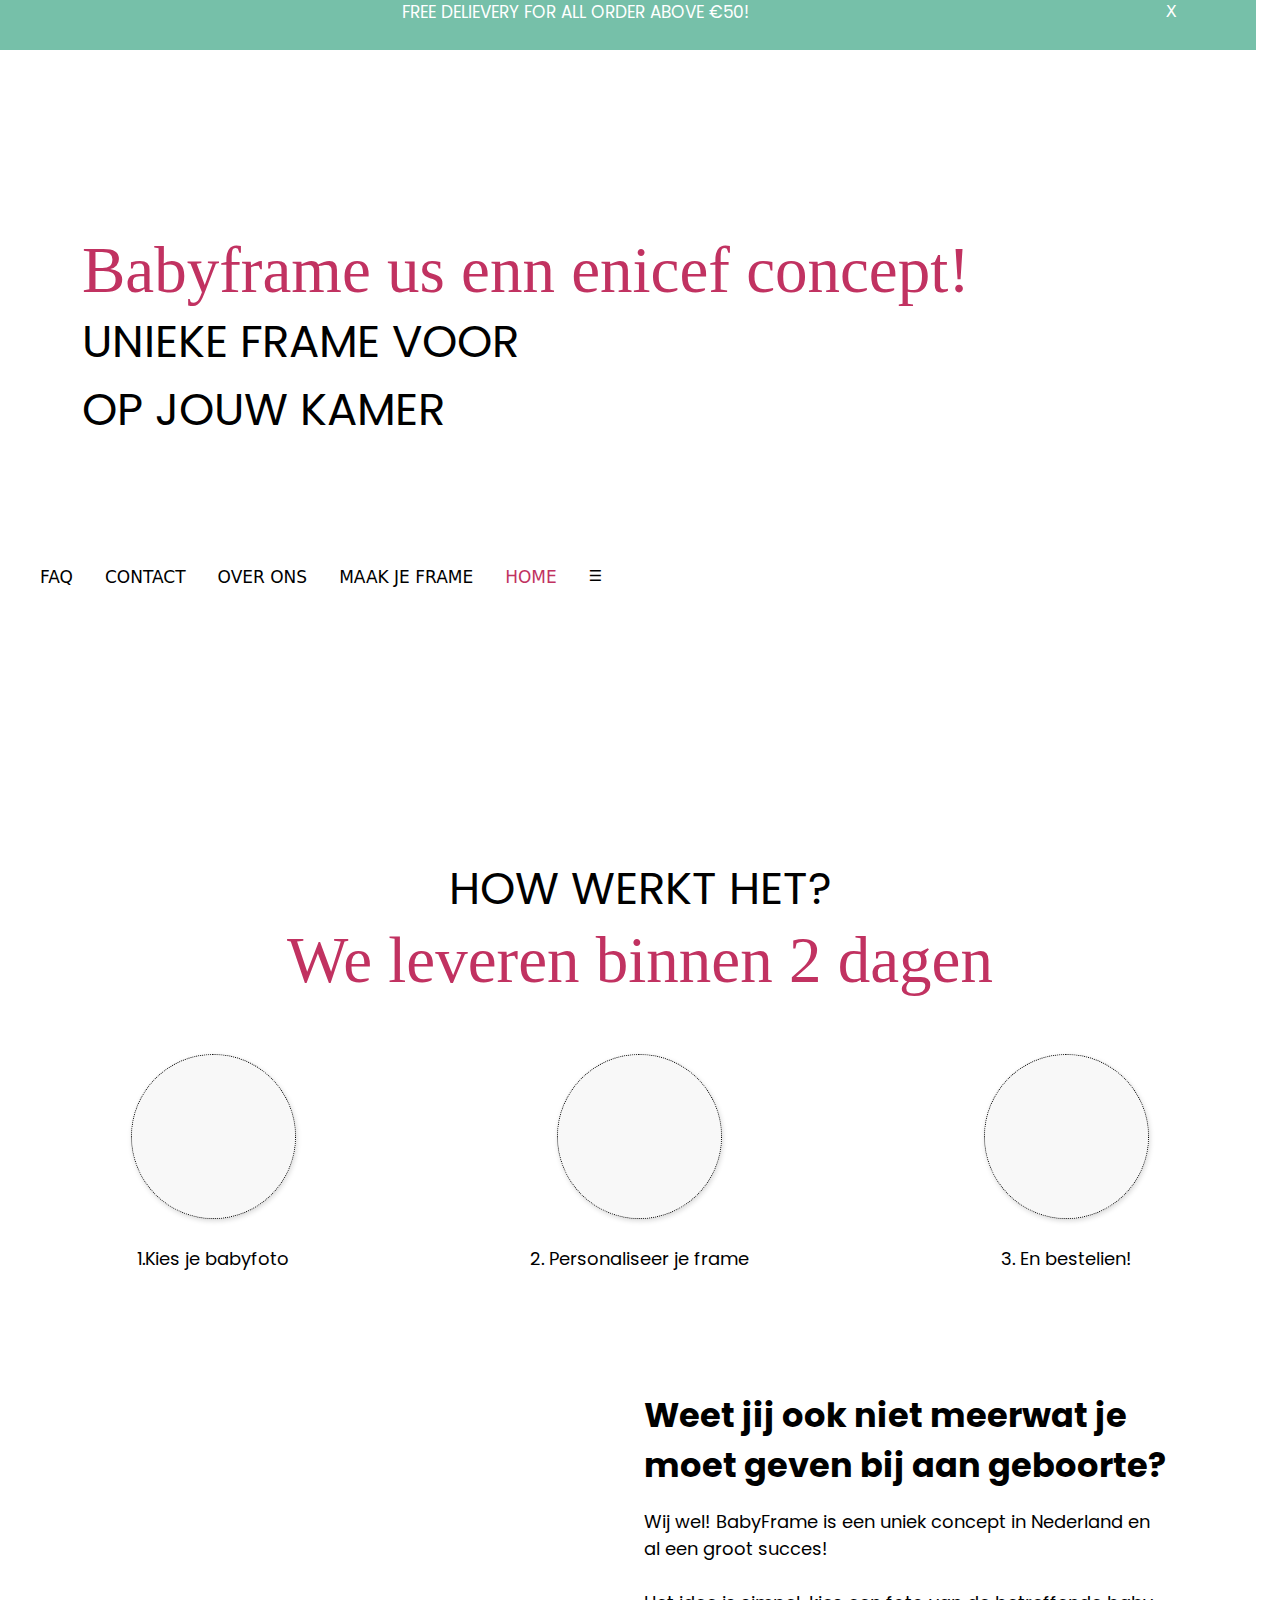
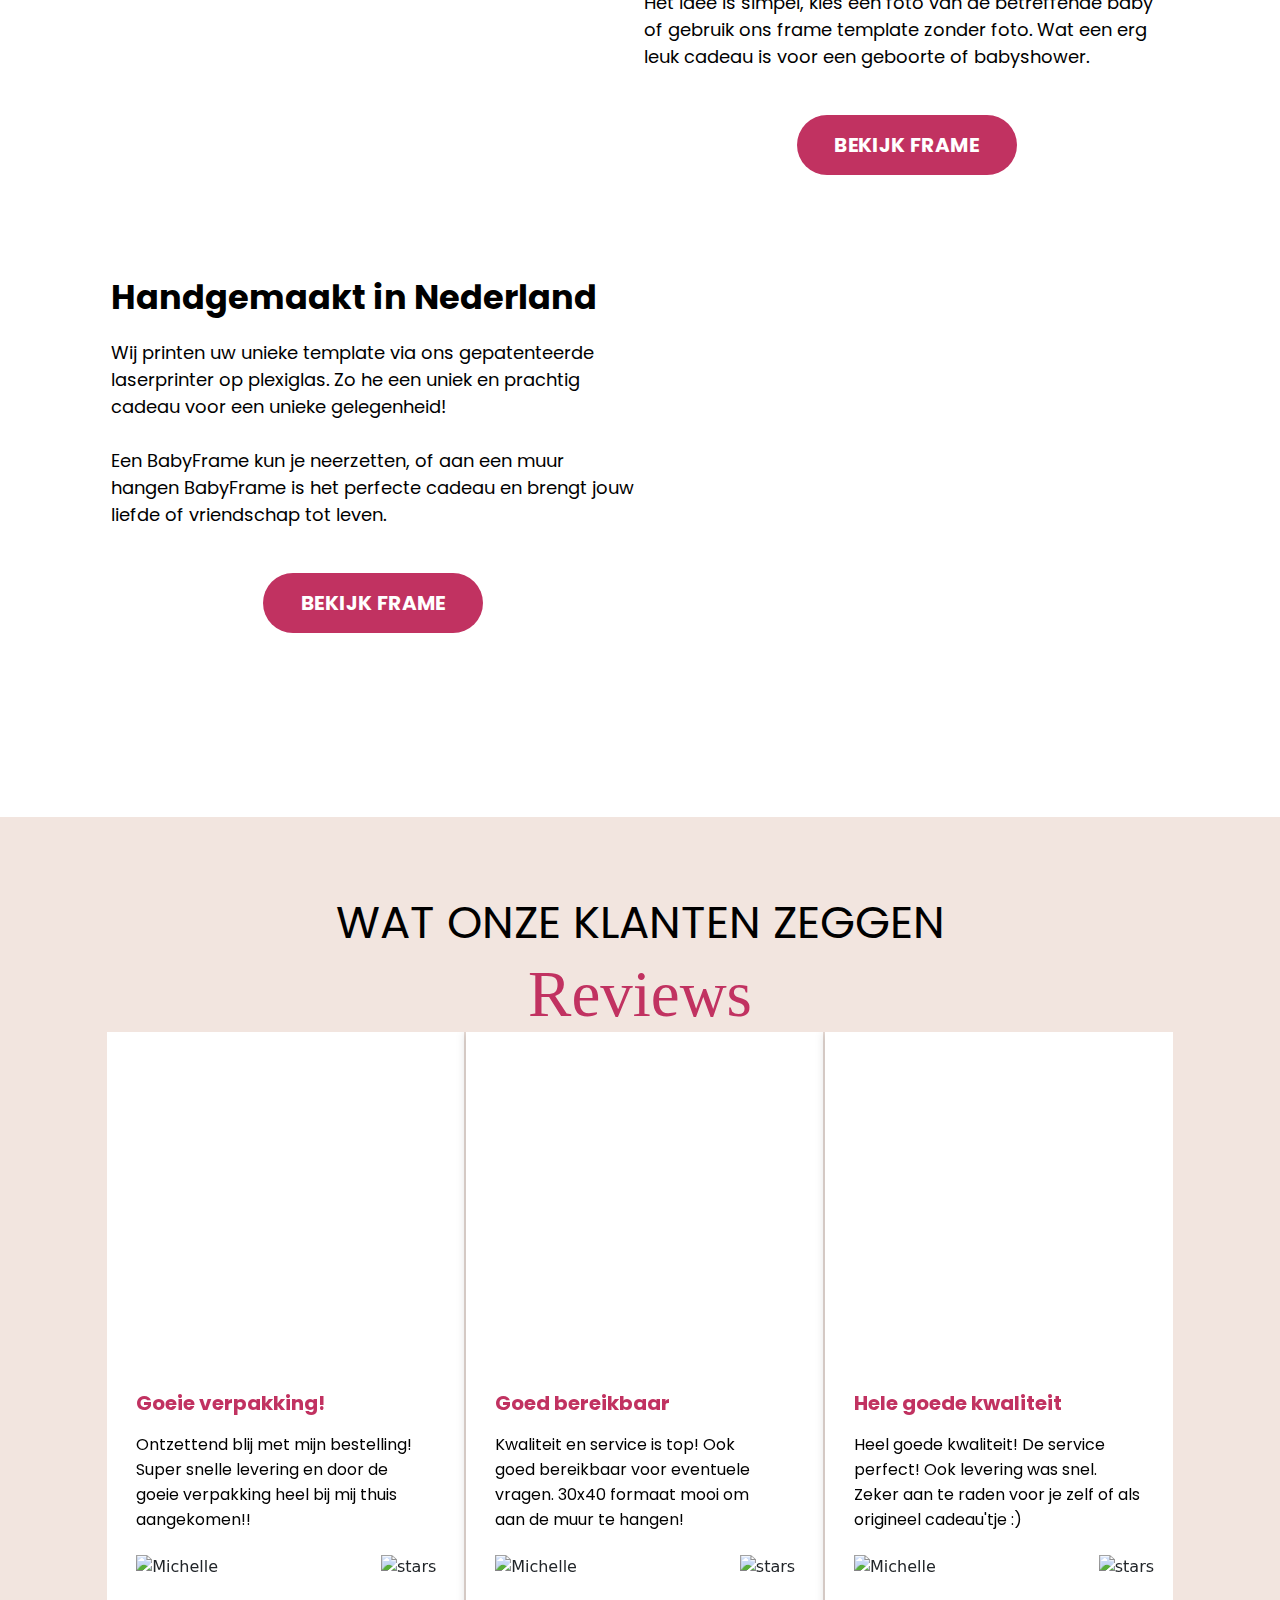
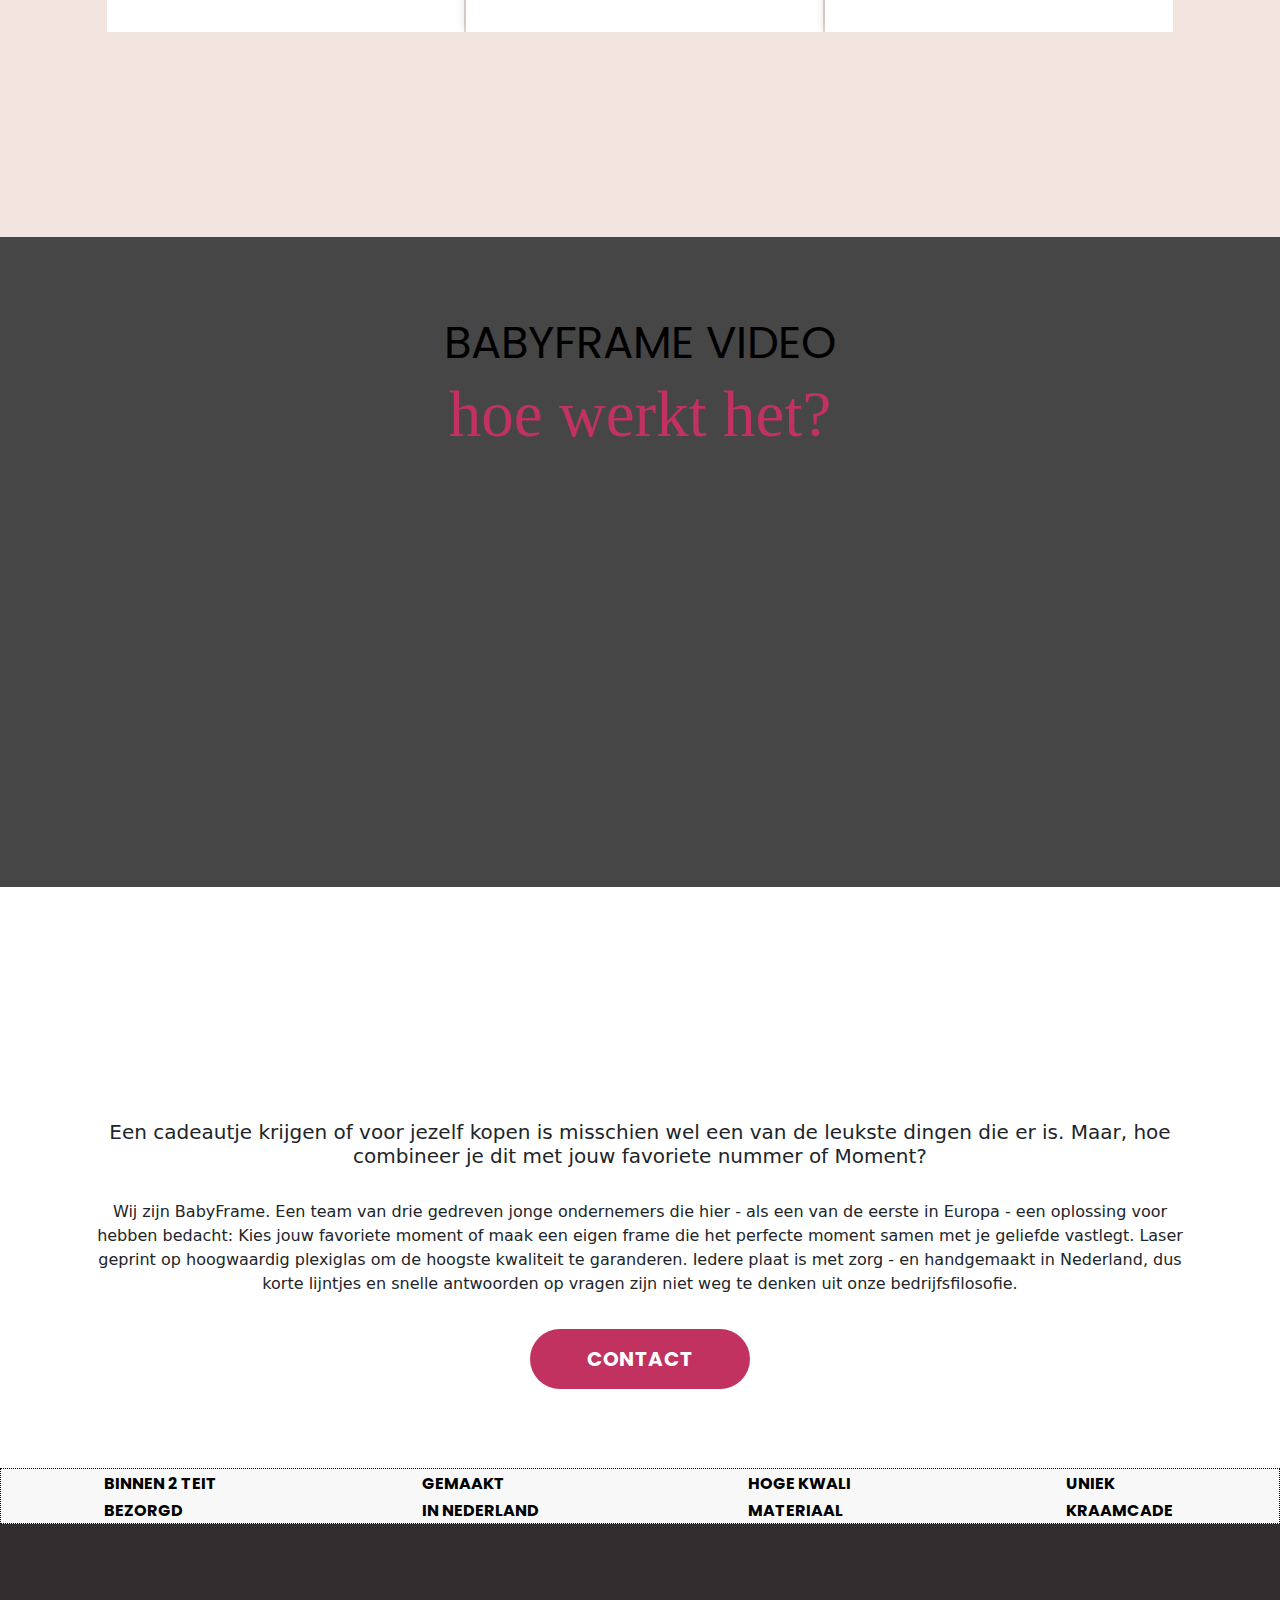
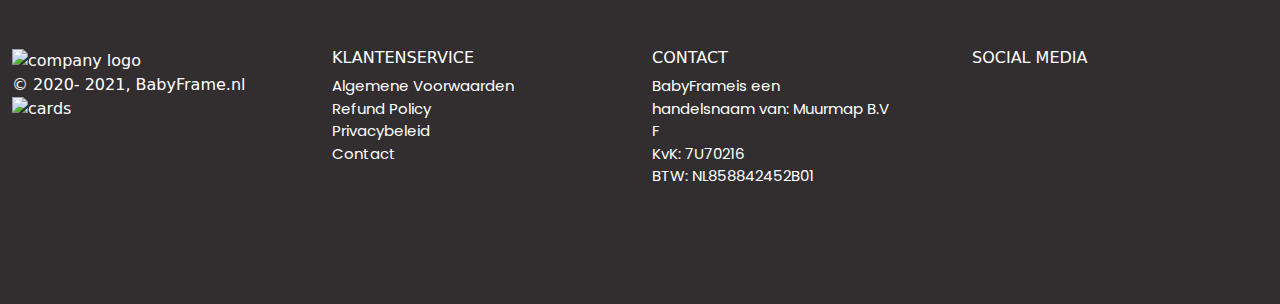
==== index.html @ b5a025ae "mobile Responsive done" ====
<!DOCTYPE html>
<html lang="en">

<head>
  <meta charset="UTF-8" />
  <meta http-equiv="X-UA-Compatible" content="IE=edge" />
  <meta name="viewport" content="width=device-width, initial-scale=1.0" />
  <link rel="stylesheet" href="styles.css" />
  <link href="https://cdn.jsdelivr.net/npm/bootstrap@5.0.1/dist/css/bootstrap.min.css" rel="stylesheet" />
  <link rel="preconnect" href="https://fonts.gstatic.com" />

  <script src="https://kit.fontawesome.com/db893102d7.js" crossorigin="anonymous"></script>
  <script src="https://ajax.googleapis.com/ajax/libs/jquery/3.5.1/jquery.min.js"></script>
  <script src="https://cdnjs.cloudflare.com/ajax/libs/OwlCarousel2/2.3.4/owl.carousel.min.js" crossorigin="anonymous"
    referrerpolicy="no-referrer"></script>
  <script src="https://cdnjs.cloudflare.com/ajax/libs/OwlCarousel2/2.3.4/owl.carousel.js"></script>
  <link rel="stylesheet" href="https://cdnjs.cloudflare.com/ajax/libs/OwlCarousel2/2.3.4/assets/owl.carousel.min.css" />
  <link rel="stylesheet"
    href="https://owlcarousel2.github.io/OwlCarousel2/assets/owlcarousel/assets/owl.theme.default.min.css" />
  <link rel="stylesheet"
    href="https://owlcarousel2.github.io/OwlCarousel2/assets/owlcarousel/assets/owl.carousel.min.css" />
  <title>Baby Frame</title>
</head>

<body>
  <div class="container-fluid">
    <div id="topmessagediv" class="
    row
    topmessagediv">
      <div class="col-11 topmessage">
        FREE DELIEVERY FOR ALL ORDER ABOVE €50!
      </div>
      <div class="col-1 headingbtndiv">
        <button class="headingbtn" style="cursor:pointer;" onclick="closeHeader()">X</button>
      </div>
    </div>
  </div>


  <div class="container-fluid pageone">
    <!-- mobile nav start -->
    <div class="row">
      <div class="col">
        <div id="mySidenav" class="sidenav">
          <a href="javascript:void(0)" class="closebtn" onclick="closeNav()">&times;</a>
          <a href="#Home">HOME</a>
          <a href="#MAAKJEFRAME">MAAK JE FRAME</a>
          <a href="#over">OVER ONS</a>
          <a href="#contact">CONTACT</a>
          <a href="#FAQ">FAQ</a>
        </div>
        <div class="mobilenavbtn d-flex justify-content-between align-items-center">
          <span id="mobilenavbtn" style="font-size:30px;cursor:pointer;" onclick="openNav()"><i
              class="fas fa-bars"></i></span>
          <span id="mobilenavbtn"><img class="centertopnav" src="images/babyframe.png" alt="logo"></span>
        </div>

        <div class="container pageoneheaddiv">
          <div class="mobilepage1heading">
            <div class="commonheadingitalic1 pagetwowraptext p-0">
              <span>Babyframe us enn enicef concept!</span>
            </div>
            <div class="commonheading1 p-0">
              <span class="page1heading">UNIEKE FRAME VOOR <br> OP JOUW KAMER</spam>
            </div>
          </div>
        </div>

        <!-- mobile nav end -->
      </div>
    </div>
    <div class="container-fluid">
      <!-- desktop nav start -->
      <div class="topnav">
        <a href="#FAQ">FAQ</a>
        <a href="#contact">CONTACT</a>
        <a href="#over">OVER ONS</a>
        <a href="#MAAKJEFRAME">MAAK JE FRAME</a>
        <a href="#Home" class="active">HOME</a>
        <a href="javascript:void(0);" style="font-size:0.9357rem;" class="icon" onclick="myFunction()">&#9776;</a>
      </div>
      <!-- desktop nav end -->

    </div>

  </div>


  <!-- 2nd page start -->
  <div class="container-fluid pagetwowrap">
    <div class="row headingpad">
      <div class="col-12 commonheading text-center p-0">
        <span>HOW WERKT HET?</span>
      </div>
      <div class="col-12 text-center commonheadingitalic pagetwowraptext p-0">
        <span> We leveren binnen 2 dagen</span>
      </div>
    </div>
    <div class="row pagetwoimg">
      <div class="col-12 col-sm-4 col-md-4 col-lg-4 col-xxl-4 p-0">
        <div class="d-flex flex-column justify-content-center align-items-center">
          <div class="page2pad">
            <button class="pagetwobtn">
              <img src="images/pagetwo-1.png" alt="" />
            </button>
          </div>
          <div class="pagetwo">1.Kies je babyfoto</div>
        </div>
      </div>
      <div class="col-12 col-sm-4 col-md-4 col-lg-4 col-xxl-4 p-0">
        <div class="d-flex flex-column justify-content-center align-items-center">
          <div class="page2pad">
            <button class="pagetwobtn">
              <img src="images/pagetwo-2.png" alt="" />
            </button>
          </div>
          <div class="pagetwo">2. Personaliseer je frame</div>
        </div>
      </div>
      <div class="col-12 col-sm-4 col-md-4 col-lg-4 col-xxl-4 p-0">
        <div class="d-flex flex-column justify-content-center align-items-center">
          <div class="page2pad">
            <button class="pagetwobtn">
              <img src="images/pagetwo-3.png" alt="" />
            </button>
          </div>
          <div class="pagetwo">3. En bestelien!</div>
        </div>
      </div>
    </div>
  </div>

  <!-- 2nd page end -->
  <!-- 3rd page start -->
  <div class="container-fluid">
    <div class="
          row
          d-flex
          justify-content-center
          align-items-center
         
          page3margin
        ">
      <div class="col-12 col-sm-12 col-md-5 col-lg-5 col-xxl-5 p-0">
        <div class="">
          <img class="img-fluid" src="img/page 3 1.png" alt="" />
        </div>

      </div>
      <div class="col-12 col-sm-12 col-md-5 col-lg-5 col-xxl-5 p-1 p-0">
        <div class="pagethree-title word-wrap">
          <span>Weet jij ook niet meerwat
            je moet geven bij aan
            geboorte?</span>
        </div>
        <div class="pagethree-info mt-3 word-wrap">
          <span>
            Wij wel! BabyFrame is een uniek concept in Nederland en al
            een groot succes!</span><br />
          <span><br>
            Het idee is simpel, kies een foto van de betreffende baby of
            gebruik ons frame template zonder foto. Wat een erg leuk
            cadeau is voor een geboorte of babyshower.
          </span>
        </div>
        <div class="text-center">
          <button class="commonbtn" style="margin-top: 2.8125rem">
            BEKIJK FRAME
          </button>
        </div>
      </div>
    </div>

    <div class="
          row
          d-flex
          justify-content-center
          align-items-center
          page3margin
        ">
      <div id="orderup" class="col-12 col-sm-12 col-md-5 col-lg-5 col-xxl-5 p-1 p-0">
        <div class="pagethree-title word-wrap">
          <span>Handgemaakt in
            Nederland</span>
        </div>
        <div class="pagethree-info mt-3 word-wrap">
          <span>
            Wij printen uw unieke template via ons gepatenteerde
            laserprinter op plexiglas. Zo he een uniek en prachtig
            cadeau voor een unieke gelegenheid!<br /></span><br />
          <span>
            Een BabyFrame kun je neerzetten, of aan een muur hangen
            BabyFrame is het perfecte cadeau en brengt jouw liefde of
            vriendschap tot leven.
          </span>
        </div>
        <div class="text-center">
          <button class="commonbtn" style="margin-top: 2.8125rem">
            BEKIJK FRAME
          </button>
        </div>
      </div>
      <div id="orderup" class="col-12 col-sm-12 col-md-5 col-lg-5 col-xxl-5 p-0">
        <div class="">
          <img class="img-fluid" src="img/page3 2.png" alt="" />
        </div>
      </div>
    </div>

    <div class="
    row
    d-flex
    justify-content-center
    align-items-center
    page3margin
  ">
      <div id="orderdown" class="col-12 col-sm-12 col-md-5 col-lg-5 col-xxl-5 p-0">
        <div class="">
          <img class="img-fluid" src="img/page3 2.png" alt="" />
        </div>
      </div>
      <div id="orderdown" class="col-12 col-sm-12 col-md-5 col-lg-5 col-xxl-5 p-1 p-0">
        <div class="pagethree-title word-wrap">
          <span>Handgemaakt in
            Nederland</span>
        </div>
        <div class="pagethree-info mt-3 word-wrap">
          <span>
            Wij printen uw unieke template via ons gepatenteerde
            laserprinter op plexiglas. Zo he een uniek en prachtig
            cadeau voor een unieke gelegenheid!<br /></span><br />
          <span>
            Een BabyFrame kun je neerzetten, of aan een muur hangen
            BabyFrame is het perfecte cadeau en brengt jouw liefde of
            vriendschap tot leven.
          </span>
        </div>
        <div class="text-center">
          <button class="commonbtn" style="margin-top: 2.8125rem">
            BEKIJK FRAME
          </button>
        </div>
      </div>

    </div>


  </div>
  <!-- 3rd page end -->
  <!-- slider page-4 start-->
  <div class="sliderdiv">
    <div class="">
      <div class="d-flex flex-column justify-content-center align-items-center">
        <div class=" headingpad text-center">
          <span class="commonheading">WAT ONZE KLANTEN ZEGGEN</span>
        </div>
        <div class=""><span class="commonheadingitalic">Reviews</span></div>

        <!-- slider -->
        <div class="col-10">
          <div class="owl-carousel owl-theme">
            <div class="item">
              <div class="cardthree-div">
                <div class="card3-img">
                  <img src="images/sliderchild-1.png" alt="" />
                </div>
                <div>
                  <div class="page3-title">
                    <span>Goeie verpakking!</span>
                  </div>
                  <div class="page3-info">
                    <span>Ontzettend blij met mijn bestelling! <br />
                      Super snelle levering en door de <br />
                      goeie verpakking heel bij mij thuis
                      <br />
                      aangekomen!!</span>
                  </div>
                  <div class="d-flex justify-content-between align-items-center">
                    <div>
                      <img src="images/Michelle_H.png" alt="Michelle" />
                    </div>
                    <div><img src="images/stars.png" alt="stars" /></div>
                  </div>
                </div>
              </div>
            </div>
            <div class="item">
              <div class="cardthree-div">
                <div class="card3-img">
                  <img src="images/sliderchild-2.png" alt="" />
                </div>
                <div>
                  <div class="page3-title"><span>Goed bereikbaar</span></div>
                  <div class="page3-info">
                    <span>Kwaliteit en service is top! Ook <br />
                      goed bereikbaar voor eventuele <br />
                      vragen. 30x40 formaat mooi om <br />
                      aan de muur te hangen!
                    </span>
                  </div>
                  <div class="d-flex justify-content-between align-items-center">
                    <div>
                      <img src="images/Wesley_B.png" alt="Michelle" />
                    </div>
                    <div><img src="images/stars.png" alt="stars" /></div>
                  </div>
                </div>
              </div>
            </div>
            <div class="item">
              <div class="cardthree-div">
                <div class="card3-img">
                  <img src="images/sliderchild-3.png" alt="" />
                </div>
                <div>
                  <div class="page3-title">
                    <span>Hele goede kwaliteit</span>
                  </div>
                  <div class="page3-info">
                    <span>Heel goede kwaliteit! De service <br />
                      perfect! Ook levering was snel.<br />
                      Zeker aan te raden voor je zelf of als <br />
                      origineel cadeau'tje :)</span>
                  </div>
                  <div class="d-flex justify-content-between align-items-center">
                    <div><img src="images/Jodie_S.png" alt="Michelle" /></div>
                    <div><img src="images/stars.png" alt="stars" /></div>
                  </div>
                </div>
              </div>
            </div>
            <div class="item">
              <div class="cardthree-div">
                <div class="card3-img">
                  <img src="images/sliderchild-1.png" alt="" />
                </div>
                <div>
                  <div class="page3-title">
                    <span>Goeie verpakking!</span>
                  </div>
                  <div class="page3-info">
                    <span>Ontzettend blij met mijn bestelling! <br />
                      Super snelle levering en door de <br />
                      goeie verpakking heel bij mij thuis
                      <br />
                      aangekomen!!</span>
                  </div>
                  <div class="d-flex justify-content-between align-items-center">
                    <div>
                      <img src="images/Michelle_H.png" alt="Michelle" />
                    </div>
                    <div><img src="images/stars.png" alt="stars" /></div>
                  </div>
                </div>
              </div>
            </div>
            <div class="item">
              <div class="cardthree-div">
                <div class="card3-img">
                  <img src="images/sliderchild-2.png" alt="" />
                </div>
                <div>
                  <div class="page3-title"><span>Goed bereikbaar</span></div>
                  <div class="page3-info">
                    <span>Kwaliteit en service is top! Ook <br />
                      goed bereikbaar voor eventuele <br />
                      vragen. 30x40 formaat mooi om <br />
                      aan de muur te hangen!
                    </span>
                  </div>
                  <div class="d-flex justify-content-between align-items-center">
                    <div>
                      <img src="images/Wesley_B.png" alt="Michelle" />
                    </div>
                    <div><img src="images/stars.png" alt="stars" /></div>
                  </div>
                </div>
              </div>
            </div>
            <div class="item">
              <div class="cardthree-div">
                <div class="card3-img">
                  <img src="images/sliderchild-3.png" alt="" />
                </div>
                <div>
                  <div class="page3-title">
                    <span>Hele goede kwaliteit</span>
                  </div>
                  <div class="page3-info">
                    <span>Heel goede kwaliteit! De service <br />
                      perfect! Ook levering was snel.<br />
                      Zeker aan te raden voor je zelf of als <br />
                      origineel cadeau'tje :)</span>
                  </div>
                  <div class="d-flex justify-content-between align-items-center">
                    <div><img src="images/Jodie_S.png" alt="Michelle" /></div>
                    <div><img src="images/stars.png" alt="stars" /></div>
                  </div>
                </div>
              </div>
            </div>
          </div>
        </div>
      </div>
    </div>
  </div>
  <!-- slider page-4end -->

  <!-- video frame start -->

  <div class="videoframediv container-fluid">
    <!-- <img class="img-fluid"src="images/videopage-bg.png" alt=""> -->
    <div class="row headingpad">
      <div class="col-12 commonheading text-center p-0">
        <span>BABYFRAME VIDEO</span>
      </div>
      <div class="col-12 text-center commonheadingitalic pagetwowraptext p-0">
        <span>hoe werkt het?</span>
      </div>
    </div>
    <div class="row d-flex justify-content-center align-items-center videopad">
      <div class="col-12 col-sm-12 col-md-9 col-lg-9 col-xl-9 p-0">
        <div class="video">
          <iframe class="responsive-iframe" src="https://www.youtube.com/embed/tgbNymZ7vqY"></iframe>
        </div>
      </div>
    </div>
  </div>

  <div class="container">
    <div class="row">
      <div class=" col-12 col-sm-12 col-md- col-lg- col-xxl-col-10">
        <h5 class="viedogap1 word-wrap text-center">
          Een cadeautje krijgen of voor jezelf kopen is misschien wel een van de leukste
          dingen die er is. Maar, hoe combineer je dit met jouw favoriete nummer of Moment?
        </h5> <br>
      </div>
      <div class="col text-center">
        <span class="viedogap2 word-wrap">Wij zijn BabyFrame. Een team van drie gedreven jonge ondernemers die hier -
          als
          een van de eerste in Europa -
          een oplossing
          voor hebben bedacht: Kies jouw favoriete moment of maak een eigen frame die het perfecte moment samen met je
          geliefde
          vastlegt. Laser geprint op hoogwaardig plexiglas om de hoogste kwaliteit te garanderen. Iedere plaat is met
          zorg
          -
          en
          handgemaakt in Nederland, dus korte lijntjes en snelle antwoorden op vragen zijn niet weg te denken uit onze
          bedrijfsfilosofie.
        </span>
        <div class="vidbtn">
          <button class="commonbtn"> CONTACT</button>
        </div>
      </div>
    </div>
  </div>

  <!-- video frame end -->

  <!-- service card start -->
  <div class="container-fluid servicewrap">
    <div class="row">
      <div class="col-6 col-sm-6 col-md-3 col-lg-3 col-xxl-3">
        <div class="flex">
          <div>
            <button class="serviceimage"><img src="images/service 1.png" alt="" /></button>
          </div>
          <div>
            <span class="m-0 servicetext">Binnen 2 teit<br />bezorgd</span>
          </div>
        </div>
      </div>
      <div class="col-6 col-sm-6 col-md-3 col-lg-3 col-xxl-3">
        <div class="flex">
          <div>
            <button class="serviceimage"><img src="images/service 2.png" alt="" /></button>
          </div>
          <div>
            <span class="m-0 servicetext">
              Gemaakt <br />
              in Nederland
            </span>
          </div>
        </div>
      </div>
      <div class="col-6 col-sm-6 col-md-3 col-lg-3 col-xxl-3">
        <div class="flex">
          <div>
            <button class="serviceimage">
              <img src="images/service 3.png" alt="" />
            </button>
          </div>
          <div>
            <span class="m-0 servicetext">
              Hoge kwali <br />
              materiaal
            </span>
          </div>
        </div>
      </div>
      <div class="col-6 col-sm-6 col-md-3 col-lg-3 col-xxl-3">
        <div class="flex">
          <div>
            <button class="serviceimage"><img src="images/service 4.png" alt="" /></button>
          </div>
          <div>
            <span class="m-0 servicetext">
              Uniek <br />
              kraamcade
            </span>
          </div>
        </div>
      </div>
    </div>
  </div>
  <!-- service card end -->

  <!-- footer start -->
  <div class="container-fluid footer">
    <div class="row">
      <div class="col-12 col-sm-12 col-md-3 col-lg-3 col-xxl-3 mt-4">
        <span>
          <img src="images/babyframe2.png" alt="company logo">
        </span>
        <div><span>© 2020- 2021, BabyFrame.nl</span></div>
        <div><img src="images/Cards.png" alt="cards"></div>
      </div>
      <div class="col-12 col-sm-12 col-md-3 col-lg-3 col-xxl-3 mt-4">
        <div>
          <h6>KLANTENSERVICE</h6>
        </div>
        <ul class="list">
          <li>Algemene Voorwaarden</li>
          <li>Refund Policy</li>
          <li>Privacybeleid</li>
          <li>Contact</li>
        </ul>
      </div>
      <div class="col-12 col-sm-12 col-md-3 col-lg-3 col-xxl-3 mt-4">
        <div>
          <h6>CONTACT</h6>
        </div>
        <ul class="list">
          <li>BabyFrameis een</li>
          <li>handelsnaam van: Muurmap B.V</li>F
          <li>KvK: 7U70216</li>
          <li>BTW: NL858842452B01</li>
        </ul>
      </div>
      <div class="col-12 col-sm-12 col-md-3 col-lg-3 col-xxl-3 mt-4 float-right">
        <div>
          <h6>SOCIAL MEDIA</h6>
        </div>
        <div><span class=""><a href="#"><i class="fab fa-instagram socialicon"></i></a></span> <span class=""><a
              href="#"><i class="fab fa-youtube socialicon"></i></a></span class=""> <span><a href="#"><i
                class="fab fa-facebook-f socialicon"></i></a></span> </div>
      </div>
    </div>
  </div>


  <!-- footer end -->

  <script>
    function openNav() {
      document.getElementById("mySidenav").style.width = "250px";
    }

    function closeNav() {
      document.getElementById("mySidenav").style.width = "0";
    }
  </script>

  <script>
    $(document).ready(function () {
      $('.owl-carousel').owlCarousel({
        loop: true,
        items: 1,
        margin: 10,
        nav: true,
        navText: ['<i class="fas fa-chevron-left"></i>', '<i class="fas fa-chevron-right"></i>'],

        dots: true,
        autoplay: true,
        autoplayTimeout: 4500,
        responsive: {
          0: {
            items: 1
          },
          600: {
            items: 2
          },
          1000: {
            items: 3
          }
        }
      })
    });
  </script>

  <script>
    function openNav() {
      document.getElementById("mySidenav").style.width = "250px";
    }

    function closeNav() {
      document.getElementById("mySidenav").style.width = "0";
    }

    function closeHeader() {
      var x = document.querySelector(".topmessagediv");
      x.style.display = "none"
    }
  </script>

</body>

</html>

<!-- card 1 -->

<!-- card 2 -->
<!-- <div class="card2-maindiv">
              <div class="cardtwo row d-flex flex-column justify-content-center align-items-center text-center">
                <div class=" col card2-img p-0">
                  <img class="img-fluid" src="images/pagethreechild-1.png" alt="pagethreechild-1">
                </div>
                <div class="col text-center p-0"><span>Alice</span></div>
                <div class="col text-center p-0"><img class="img-fluid" src="images/heart card2.png" alt="heart icon"></div>
                <div class="col text-center p-0"><span>15-03-2021</span></div>
                <div class="col d-flex justify-content-around align-items-center p-0">
                  <div><span>52cm</span></div>
                  <div><span>4690gr</span> </div>
                  <div><span>11:48ur</span></div>
                </div>
              </div>
            </div>
          </div> -->

<!-- card 3 -->
---- styles.css ----
@import url("https://fonts.googleapis.com/css2?family=Poppins:ital,wght@0,100;0,200;0,300;0,400;0,500;0,600;0,700;0,800;0,900;1,100;1,200;1,300;1,400;1,500;1,600;1,700;1,800;1,900&display=swap");

* {
  box-sizing: border-box;
  padding: 0;
  margin: 0;
}

@font-face {
  font-family: "Eye Catching Pro";
  font-style: normal;
  font-weight: normal;
  src: local("Eye Catching Pro"),
    url("font2/EyeCatchingPro.woff") format("woff");
}

* {
  margin: 0;
  padding: 0;
  box-sizing: border-box;
}

.commonbtn {
  width: 13.75rem;
  height: 3.75rem;
  border-radius: 1.875rem;
  background: #c13261;
  color: #ffffff;
  font-family: "Poppins", sans-serif;
  font-size: 1.25rem;
  font-weight: 700;
  text-align: center;
  text-transform: uppercase;
  font-style: normal;
  letter-spacing: 0.4px;
  line-height: normal;
  border: none;
}

.word-wrap {
  word-wrap: break-word;
}

.commonheading {
  width: 100%;
  color: #000000;
  font-family: "Poppins", sans-serif;
  font-size: 2.8125rem;
  font-weight: 400;
  font-style: normal;
  letter-spacing: normal;
  text-align: center;
  text-transform: uppercase;
  font-style: normal;
  letter-spacing: normal;
  line-height: normal;
}

.commonheading1 {
  width: 100%;
  color: #000000;
  font-family: "Poppins", sans-serif;
  font-size: 2.8125rem;
  font-weight: 400;
  font-style: normal;
  letter-spacing: normal;
  /* text-align: center; */
  text-transform: uppercase;
  font-style: normal;
  letter-spacing: normal;
  line-height: normal;
}

.commonheadingitalic {
  width: 100%;
  color: #c13261;
  font-family: "Eye Catching Pro";
  font-size: 4.0625rem;
  font-weight: 400;
  font-style: normal;
  letter-spacing: normal;
  text-align: center;
  font-style: normal;
  letter-spacing: normal;
  line-height: normal;
}

.commonheadingitalic1 {
  width: 100%;
  color: #c13261;
  font-family: "Eye Catching Pro";
  font-size: 4.0625rem;
  font-weight: 400;
  font-style: normal;
  letter-spacing: normal;
  font-style: normal;
  letter-spacing: normal;
  line-height: normal;
}

.headingpad {
  padding-top: 4.5rem;
}

#mySidenav {
  display: none;
}

#mobilenavbtn {
  display: none;
}

#orderup {
  display: block;
}

#orderdown {
  display: none;
}

/* add */

.topmessagediv {
  width: 100%;
  height: 3.125rem;
  background-color: #76c0a9;
}

.headingbtn {
  width: 1rem;
  height: 1rem;
  border: none;
  color: white;
  background-color: #76c0a9;
}

.topmessage {
  font-family: "Poppins", sans-serif;
  color: white;
  font-size: 1.0625rem;
  text-align: center;
  text-transform: uppercase;
}

/* desktop-nav */
.topnav {
  overflow: hidden;
  background-color: none;
}

.topnav a {
  float: left;
  color: black;
  text-align: center;
  padding: 14px 16px;
  text-decoration: none;
  font-size: 17px;
}

.topnav a:hover {
  color: #c13261;
}

.topnav a.active {
  color: #c13261;
}




/* page */
.pageone {
  position: relative;
  background-size: cover;
  background-image: url("images/page1part2.png");
  background-repeat: no-repeat;
  width: 100%;
  height: 40.625rem;
  /* background-size: 100% 100%; */
  padding-top: 3.1875rem;
  background-repeat: no-repeat;
  background-position: center center;
}
.mobilepage1heading{
  display: flex;
          justify-content: center;
          align-items: flex-start;
          flex-direction: column;
          min-height:50vh;
}

/* pagetwo */

.pagetwowraptext {
  margin-top: 1.5625rem;
}

/* .page2imgdiv{
  margin-top: 3.5rem;
} */
.pagetwoimg {
  margin-top: 3.5rem !important;
  margin-bottom: 5.75rem !important;
}

.pagetwobtn {
  width: 10.3125rem;
  height: 10.3125rem;
  border-radius: 50%;
  background-color: #f8f8f8;
  border: 1px dotted black;
  box-shadow: 1px 2px 5px rgba(5, 6, 7, 0.15);
}

.pagetwo {
  /* height: 1.25rem; */
  color: #000000;
  font-family: "Poppins", sans-serif;
  font-size: 1.125rem;
  font-weight: 400;
  /* margin-top: 1.625rem; */
  padding-top: 1.625rem;
}

.pagetwowrap {
  /* margin-left: auto;
  margin-right: auto; */
  /* width: 59.6875rem; */
  background-color: red;
  margin-top: 5.1875rem;
  height: 20%;
  position: relative;
  z-index: 10;
  background-color: white;
  margin-bottom: 7.1875rem;
}

.card2-wrap {
  width: 31.25rem;
  height: 33.3125rem;
}

.card2-maindiv {
  background-image: url("images/pagethreechild-1bg.png");
  width: 31.25rem;
  height: 31.25rem;
  position: relative;
}

.cardtwo {
  left: 6.75rem;
  right: 6.1875rem;
  top: 4.75rem;
  padding: 2.3125rem 1.875rem;
  position: absolute;
  width: 19rem;
  height: 29.6875rem;
  box-shadow: 0 0 1.5625rem rgba(5, 6, 7, 0.15);
  background-color: #f8f8f8;
  opacity: 0.8;
}

.card2-img {
  width: 15.25rem;
  height: 15.25rem;
}

/* page3 */

.page3margin {
  margin-bottom: 5.625rem;
}

.pagethree-title {
  color: #000000;
  font-family: "Poppins", sans-serif;
  font-size: 2.5rem;
  font-weight: 700;
}

.pagethree-info {
  color: #000000;
  font-family: "Poppins", sans-serif;
  font-size: 1.125rem;
  font-weight: 400;
}

/* slider -page4 */
.sliderdiv {
  width: 100%;
  height: 63.75rem;
  margin-top: 2rem;
  background-color: #f2e5df;
  background-size: 100% 100%;
}

/* videoframediv */
.viedogap1 {
  padding-top: 14.5625rem;

}

.viedogap2 {
  /* padding-top:3.125rem; */
  padding-bottom: 3.125rem;
}

.video {
  position: relative;
  width: 100%;
  overflow: hidden;
  padding-top: 100%;
  /* 1:1 Aspect Ratio */
}

.responsive-iframe {
  position: absolute;
  top: 0;
  left: 0;
  bottom: 0;
  right: 0;
  width: 100%;
  height: 34.37rem;
  border: none;
}

.videoframediv {
  background-image: url("images/videopage-bg.png");
  width: 100%;
  height: 40.625rem;
  /* height: auto; */
  /* background-size: 100% 100%; */
  position: relative;
  background-size: cover;
  background-color: #464646;
  /* background-attachment: fixed; */
  background-repeat: no-repeat;
  background-position: center center;
}

.videopad {
  padding-top: 3.1875rem;
}

.videotext {
  margin-top: 13.9375rem;
}

.vidbtn {
  padding-top: 2.0625rem;
  padding-bottom: 4.9375rem;
}

.iframediv {
  position: absolute;
  margin-top: 21.875rem;
}

.serviceimage {
  border: none;
}

.servicewrap {
  width: 100%;
  background-color: #f8f8f8;
  color: #000000;
  font-family: "Poppins", sans-serif;
  font-size: 1.125rem;
  font-weight: 400;
  font-style: normal;
  letter-spacing: normal;
  line-height: 1.5rem;
  text-align: left;
  text-transform: uppercase;
  font-style: normal;
  letter-spacing: 0.36px;
  line-height: normal;
  border: 1px dotted black;
}

.servicetext {
  width: 7.4375rem;
  height: 2.25rem;
  color: #000000;
  font-family: "Poppins", sans-serif;
  font-size: 1rem;
  font-weight: 700;
  font-style: normal;
  letter-spacing: normal;
  line-height: 1.375rem;
  text-align: left;
  font-style: normal;
  letter-spacing: normal;
  line-height: normal;
}

.footer {
  color: white;
  width: 100%;
  padding-top: 6.25rem;
  padding-bottom: 6.25rem;
  padding-left: 11rem;
  background-color: #322e30;
}

.list {
  list-style-type: none;
  font-family: "Poppins";
  font-size: 0.9375rem;
  font-weight: 400;
  font-style: normal;
  letter-spacing: normal;
  text-align: left;
  padding: 0;
}

.socialicon {
  color: #e53b73;
  margin-right: 1rem;
  font-size: 1.5rem;
}

.flex {
  display: flex;
  justify-content: center;
  align-items: center;
}























/* If the screen size is 600px or less, set the font-size of <div> to 30px */
@media only screen and (max-width: 660px) {
  #orderup {
    display: none;
  }
  .topnav{
    display: none;
  }
  #orderdown {
    display: block;
  }

  #mySidenav {
    display: block;
  }

  #mobilenavbtn {
    display: block;
  }
  .commonheading1 {
    width: 100%;
    color: #000000;
    font-family: "Poppins", sans-serif;
    font-size: 1.8rem;
    font-weight: 400;
    font-style: normal;
    letter-spacing: normal;
    text-transform: uppercase;
    font-style: normal;
    letter-spacing: normal;
    line-height: normal;
  }
  .pageoneheaddiv{
margin-top: 5rem;
padding: 0;

  }
.commonheadingitalic1 {
  width: 100%;
  color: #c13261;
  font-family: "Eye Catching Pro";
  font-size: 3rem;
  font-weight: 400;
  font-style: normal;
  letter-spacing: normal;
  font-style: normal;
  letter-spacing: normal;
  line-height: normal;
}

  .commonheading {
    width: 100%;
    color: #000000;
    font-family: "Poppins", sans-serif;
    font-size: 2rem;
    font-weight: 400;
    font-style: normal;
    letter-spacing: normal;
    text-align: center;
    text-transform: uppercase;
    font-style: normal;
    letter-spacing: normal;
    line-height: normal;
  }

  .commonheadingitalic {
    width: 100%;
    color: #c13261;
    font-family: "Eye Catching Pro";
    font-size: 3.2rem;
    font-weight: 400;
    font-style: normal;
    letter-spacing: normal;
    text-align: center;
    font-style: normal;
    letter-spacing: normal;
    line-height: normal;
  }

  .commonbtn {
    width: 13.75rem;
    height: 3.75rem;
    border-radius: 1.875rem;
    background: #c13261;
    color: #ffffff;
    font-family: "Poppins", sans-serif;
    font-size: 1rem;
    font-weight: 700;
    text-align: center;
    text-transform: uppercase;
    font-style: normal;
    letter-spacing: 0.4px;
    line-height: normal;
    border: none;
  }

  /* page2 */
  .pagetwoimg {
    margin-top:0;
  }

  .pagetwo {
    height: 1.25rem;
    color: #000000;
    font-family: "Poppins", sans-serif;
    font-size: 1.125rem;
    font-weight: 400;
    margin-top: 0;
    padding-top: 0;
    margin-bottom: 1rem;
  }
  .pagetwowrap {
    /* margin-left: auto;
    margin-right: auto; */
    /* width: 59.6875rem; */
    background-color: red;
    margin-top:0;
    height: 20%;
    position: relative;
    z-index: 10;
    background-color: white;
    margin-bottom: 0;
  }
  .page2pad {
    margin-top: 0;
    padding-top:0;
  }

  /* page 3 */
  
  .page3margin {
    margin-bottom: 1rem;
  }
    
  .pagethree-title {
    color: #000000;
    font-family: "Poppins", sans-serif;
    font-size: 1.5rem;
    font-weight: 700;
  }

  .pagethree-info {
    color: #000000;
    font-family: "Poppins", sans-serif;
    font-size: 1.125rem;
    font-weight: 400;
  }

  .commonbtndiv {
    margin-top: 2rem;
  }

  .servicetext {
    /* width: 7.4375rem; */
    /* height: 2.25rem; */
    color: #000000;
    font-family: "Poppins", sans-serif;
    font-size: 0.8rem;
    font-weight: 700;
    font-style: normal;
    letter-spacing: normal;
    line-height: 60%;
    /* line-height: 1.375rem; */
    text-align: left;
    /* font-style: normal; */
    /* letter-spacing: normal;
  line-height: normal; */
  }

  .flex {
    display: flex;
    justify-content: center;
    align-items: start;
  }

  /* .videopad {} */

  .viedogap1 {
    padding-top: 4rem;
  }

  .viedogap2 {
    padding-bottom: 3.125rem;
  }

  .headingpad {
    padding-top: 3rem;
  }

  .vidbtn {
    padding-top: 2rem;
    padding-bottom: 3rem;
  }

  /* mobilenav */

  .sidenav {
    height: 100%;
    width: 0;
    position: fixed;
    z-index: 1;
    top: 0;
    left: 0;
    background-color: #76c0a9;
    overflow-x: hidden;
    transition: 0.5s;
    padding-top: 60px;
  }

  .sidenav a {
    padding: 8px 8px 8px 32px;
    text-decoration: none;
    font-size: 25px;
    color: white;
    display: block;
    transition: 0.3s;
  }

  .sidenav a:hover {
    color: #c13261;
  }

  .sidenav .closebtn {
    position: absolute;
    top: 0;
    right: 25px;
    font-size: 36px;
    margin-left: 50px;
  }

  @media screen and (max-height: 450px) {
    .sidenav {
      padding-top: 15px;
    }

    .sidenav a {
      font-size: 18px;
    }
  }

  .mobilenavbtn {
    padding-top: 1.40rem;
  }


  .videoframediv {
    background-image: url("images/videopage-bg.png");
    width: 100%;
    /* height: 33.3125rem; */
    height: auto;
    /* background-size: 100% 100%; */
    position: relative;
    background-size: cover;
    background-color: #464646;
    /* background-attachment: fixed; */
    background-repeat: no-repeat;
    background-position: center center;
  }

  /* footer */
  .footer {
    color: white;
    width: 100%;
    padding-top:2rem;
    padding-bottom: 2rem;
    padding-left: 11rem;
    background-color: #322e30;
  }
}

/* Small devices (portrait tablets and large phones, 600px and up) */
@media only screen and (min-width: 660px) {
  #orderup {
    display: none;
  }

  #orderdown {
    display: block;
  }

  /* page3 */
  .pagethree-title {
    color: #000000;
    font-family: "Poppins", sans-serif;
    font-size: 2.1rem;
    font-weight: 700;
    /* line-height: 100%; */
  }

  .pagethree-info {
    color: #000000;
    font-family: "Poppins", sans-serif;
    font-size: 1.125rem;
    font-weight: 400;
  }
}

/* Medium devices (landscape tablets, 768px and up) */
@media only screen and (min-width: 768px) {
  #orderup {
    display: block;
  }

  #orderdown {
    display: none;
  }

  /* page2 */
  .pagetwo {
    /* height: 1.25rem; */
    color: #000000;
    font-family: "Poppins", sans-serif;
    font-size: 1.125rem;
    font-weight: 400;
    /* margin-top: 1.625rem; */
    padding-top: 1.625rem;
  }

  /* page3 */
  .pagethree-title {
    color: #000000;
    font-family: "Poppins", sans-serif;
    font-size: 1.5rem;
    font-weight: 700;
    /* line-height: 100%; */
  }

  .pagethree-info {
    color: #000000;
    font-family: "Poppins", sans-serif;
    font-size: .8rem;
    font-weight: 400;
  }
}

/* Large devices (laptops/desktops, 992px and up) */
@media only screen and (min-width: 992px) {

  /* page3 */
  .pagethree-title {
    color: #000000;
    font-family: "Poppins", sans-serif;
    font-size: 1.9rem;
    font-weight: 700;
    /* line-height: 100%; */
  }

  .pagethree-info {
    color: #000000;
    font-family: "Poppins", sans-serif;
    font-size: 1.1rem;
    font-weight: 400;
  }
}

/* Extra large devices (large laptops and desktops, 1200px and up) */
@media only screen and (min-width: 1200px) {

  /* page3 */
  .pagethree-title {
    color: #000000;
    font-family: "Poppins", sans-serif;
    font-size: 2.1rem;
    font-weight: 700;
    /* line-height: 100%; */
  }

  .pagethree-info {
    color: #000000;
    font-family: "Poppins", sans-serif;
    font-size: 1.125rem;
    font-weight: 400;
  }
}

/* owl carosel */

/* .items {
  width: 90%;
  margin: 0px auto;
  margin-top: 6.25rem;
}

.slick-slide {
  margin: 0.625rem;
}

.slick-slide img {
  width: 100%;
  border: 0px solid #fff;
}

.owl-prev {
  position: absolute;
  margin-top: 0;
  top: 14.125rem;
  right: 318.75rem;
  left: 0rem;

  font-size: 4.125rem;
}

.owl-next {
  margin-left: 74.6875rem;
  position: absolute;
  top: 14.125rem;
  right: 0.625rem;
  font-size: 4px;
  left: 0rem;
}

.owl-theme .owl-dots .owl-dot span {
  width: 0.625rem;
  height: 0.625rem;
  margin: 5px 7px;
  background: #d6d6d6;
  display: block;

  transition: all 0.2s ease;
  border-radius: 1.875rem;
} */

/* card3 */

.items {
  width: 90%;
  margin: 0px auto;
  margin-top: 6.25rem;
}

.cardthree-div {
  width: 22.3125rem;
  height: 37.5rem;
  box-shadow: 0 0 0.625rem #05060726;
  background-color: #ffffff;
  padding-left: 1.8125rem;
  padding-right: 1.75rem;
  padding-top: 1.75rem;
  padding-bottom: 2.3125rem;
}

.card3-img {
  width: 18.75rem;
  height: 18.75rem;
  margin-bottom: 1.75rem;
}

.page3-title {
  height: 1.375rem;
  color: #c13261;
  font-family: "Poppins", sans-serif;
  font-size: 1.25rem;
  font-weight: 700;
  font-style: normal;
  letter-spacing: normal;
  line-height: 1.875rem;
  text-align: left;
  /* Text style for "Goeie verp" */
  font-style: normal;
  letter-spacing: normal;
  line-height: normal;
}

.page3-info {
  /* Style for "Ontzettend" */
  color: #000000;
  font-family: "Poppins";
  font-size: 1rem;
  font-weight: 400;
  font-style: normal;
  letter-spacing: normal;
  line-height: 1.75rem;
  text-align: left;
  /* Text style for "O, ntzette" */
  font-style: normal;
  letter-spacing: normal;
  line-height: normal;
  margin-top: 1.375rem;
  margin-bottom: 1.4375rem;
}



.owl-theme .owl-controls .owl-buttons div {
  position: absolute;
}

.owl-theme .owl-controls .owl-buttons .owl-prev {
  left: -45px;
  top: 55px;
}

.owl-theme .owl-controls .owl-buttons .owl-next {
  right: -45px;
  top: 55px;
}
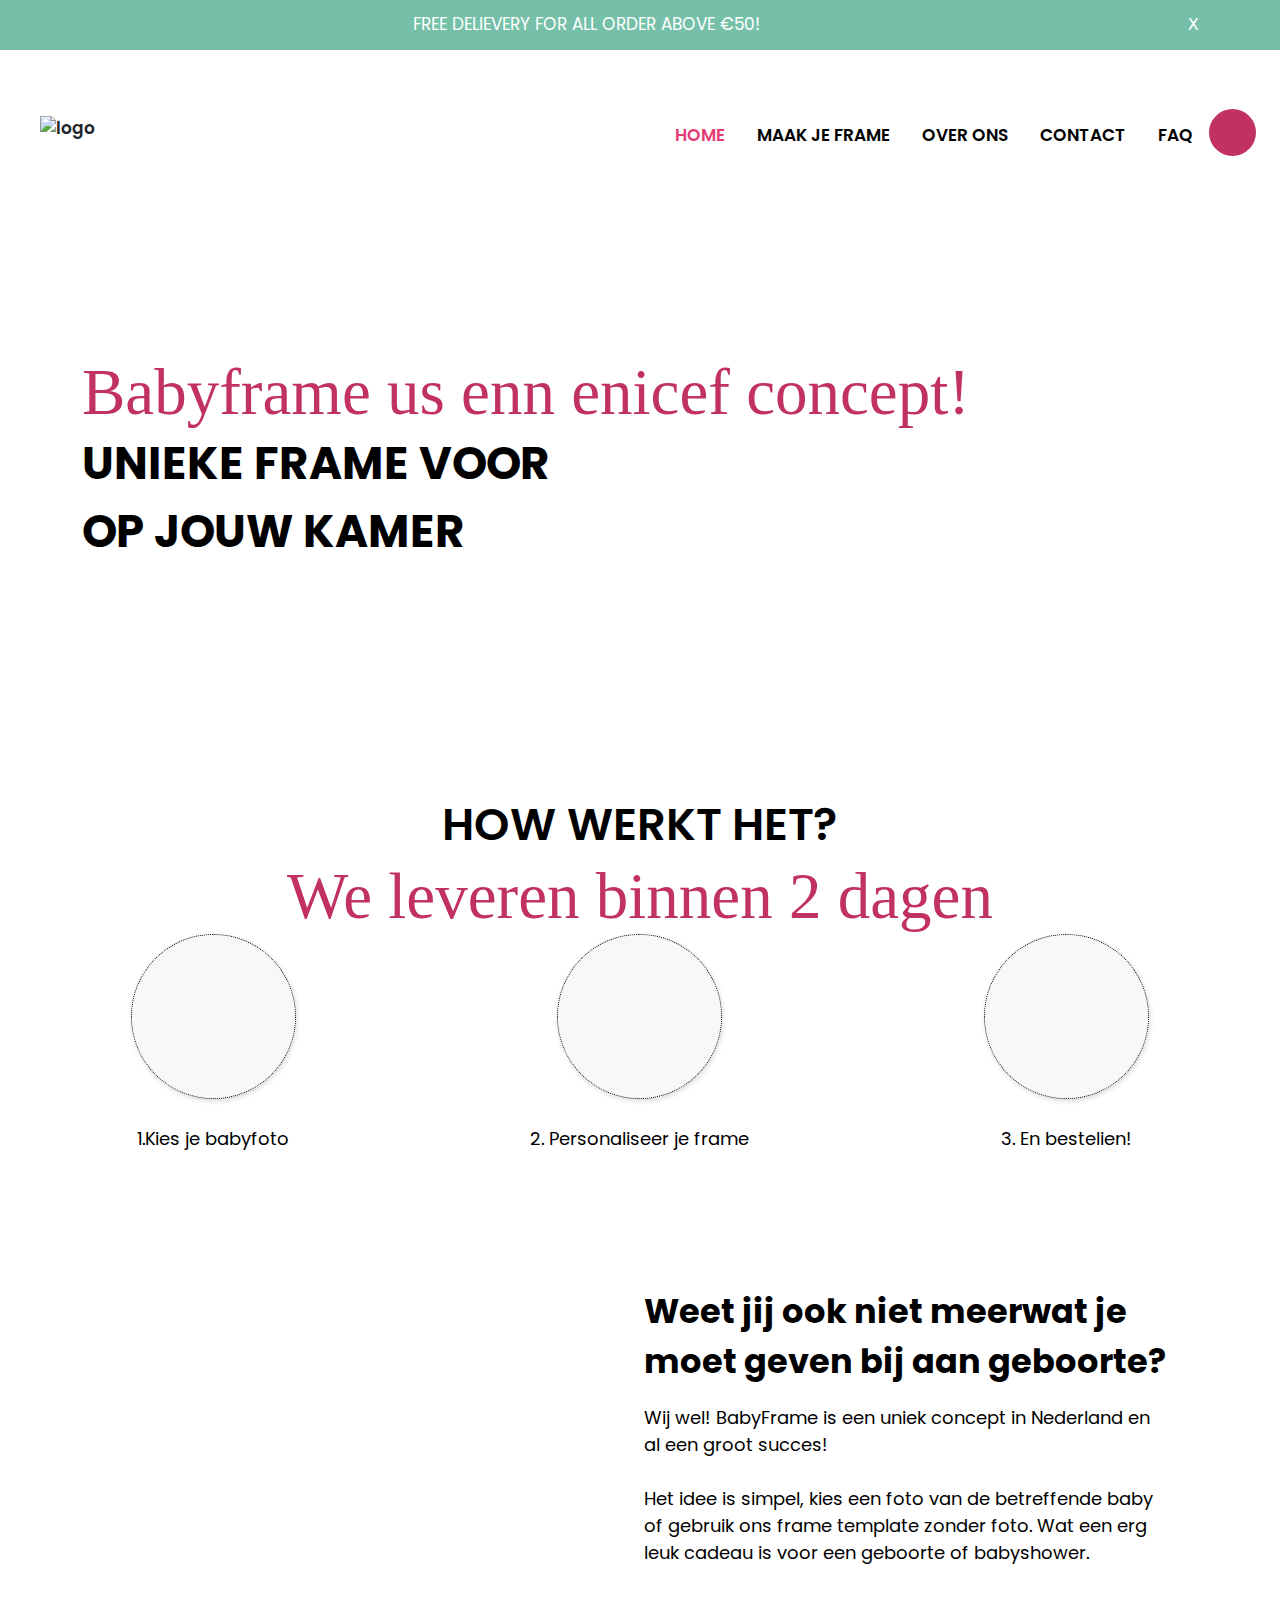
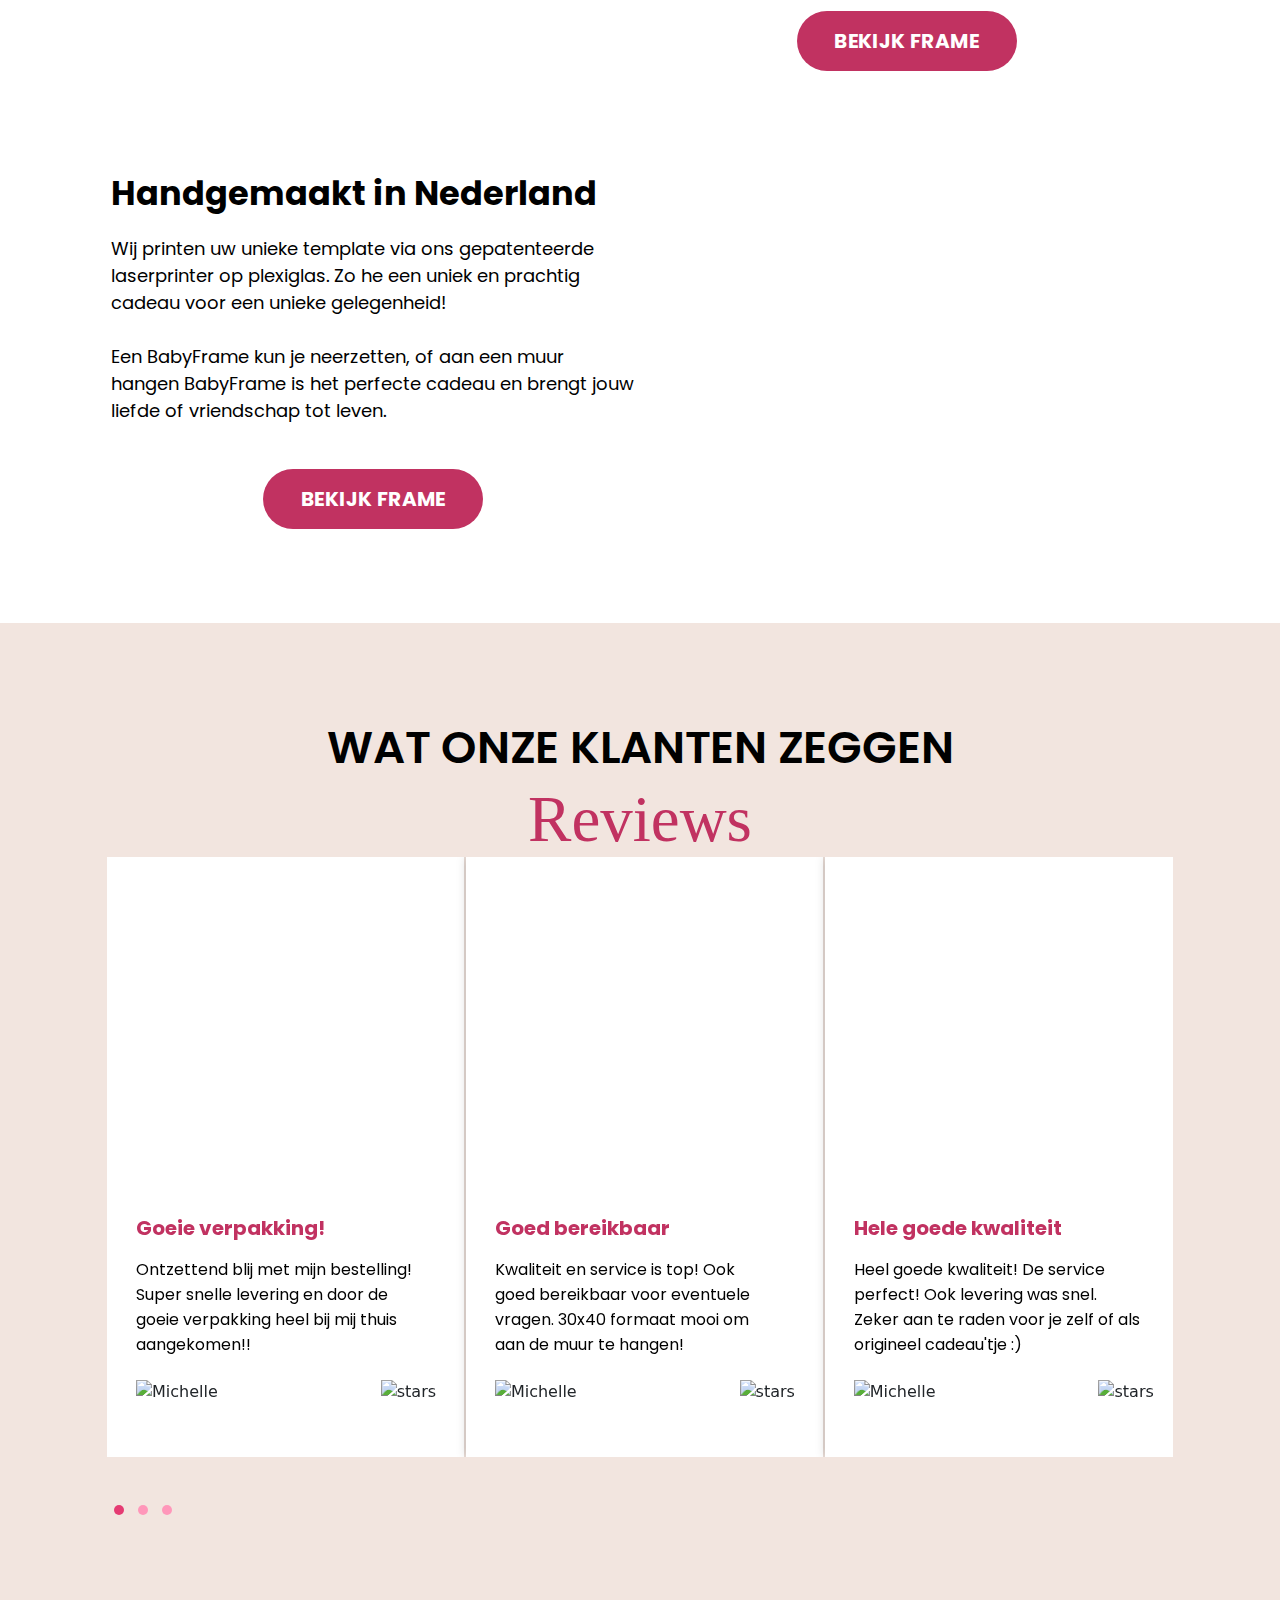
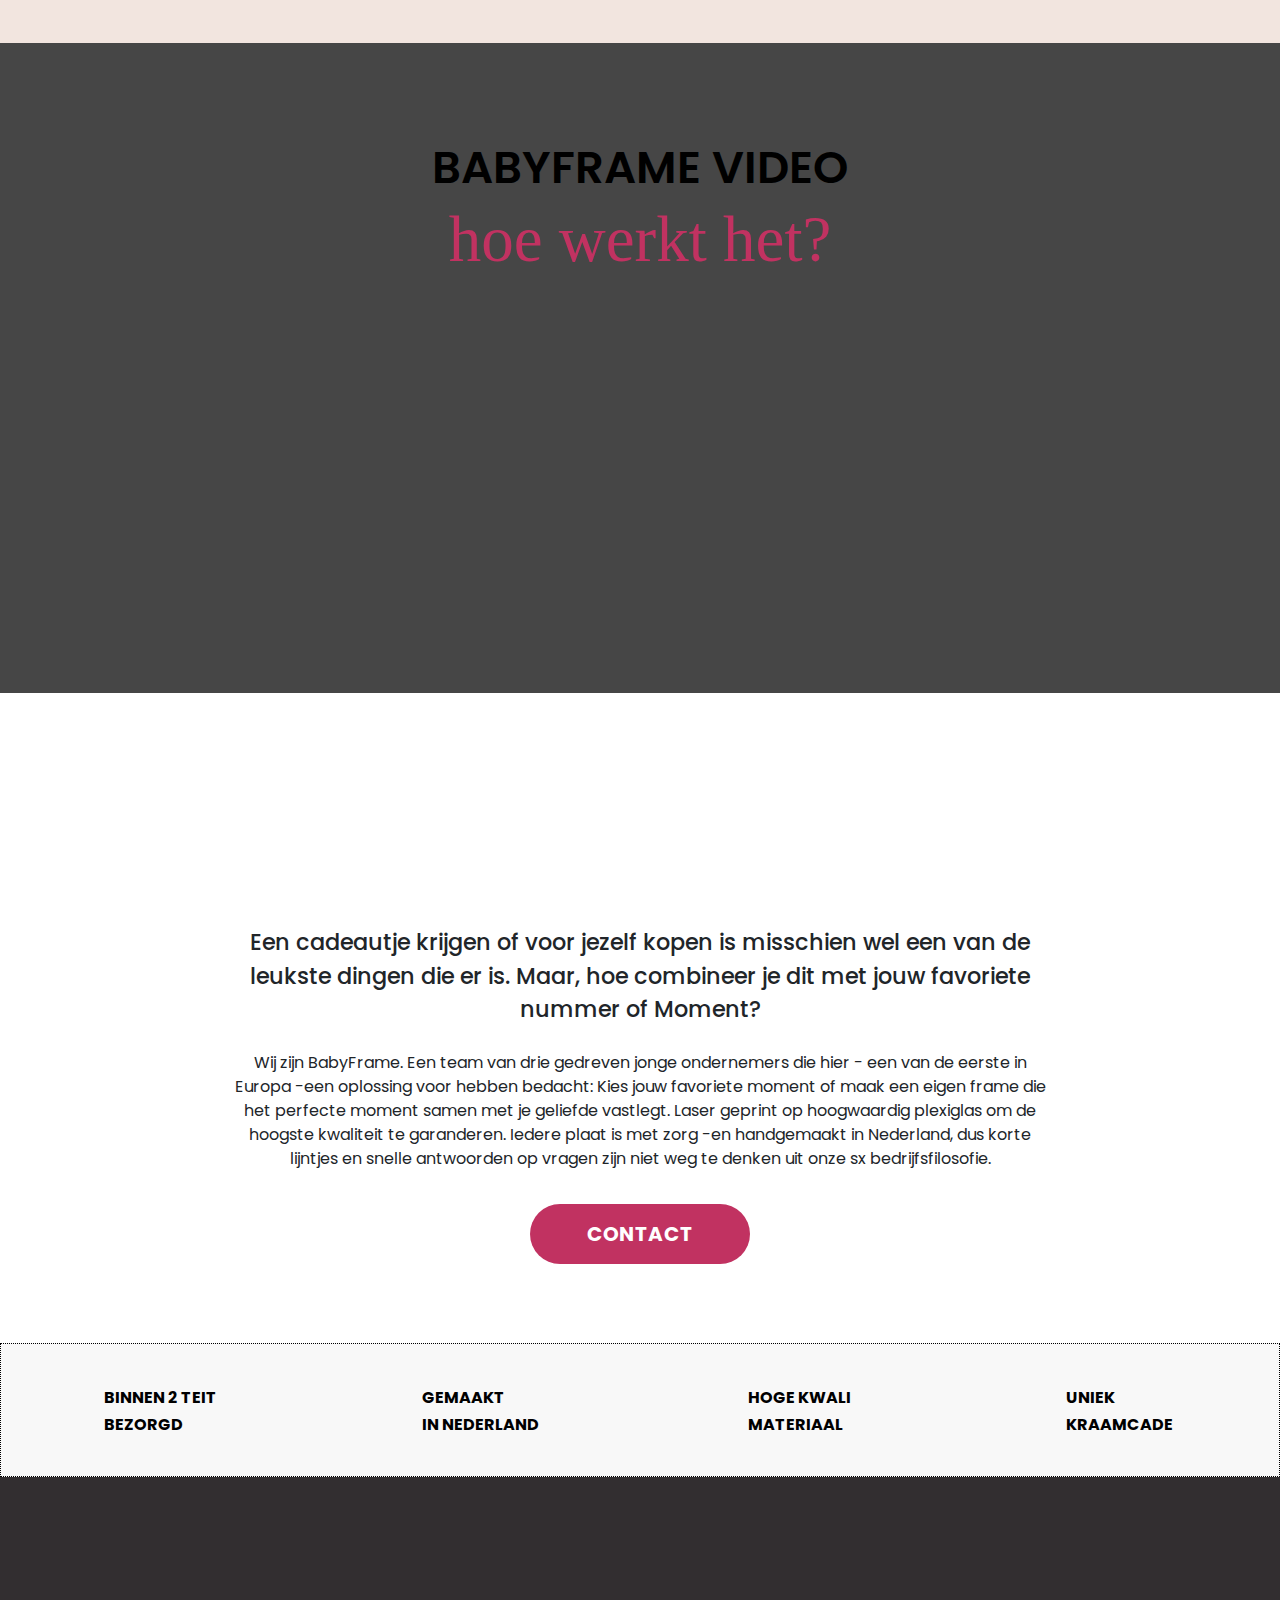
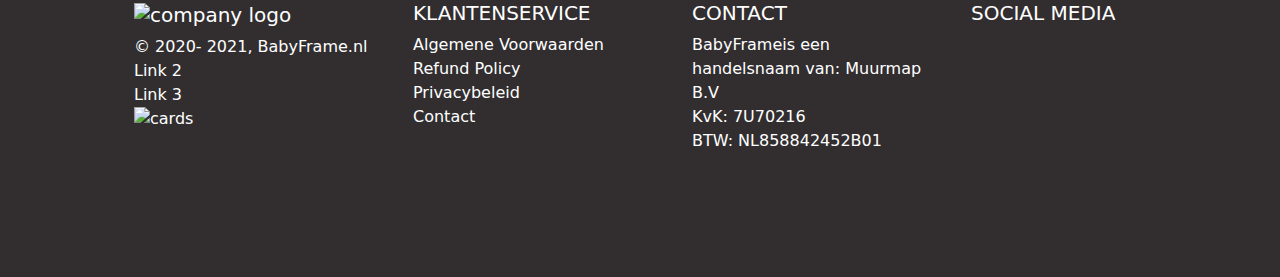
==== commit 00a39653: "Pre-final" ====
--- a/index.html
+++ b/index.html
@@ -23,10 +23,13 @@
 </head>
 
 <body>
-  <div class="container-fluid">
-    <div id="topmessagediv" class="
+
+  <!-- ADV- START -->
+  <div class="container-fluid advheadwrap p-0">
+    <div class="
     row
-    topmessagediv">
+    topmessagediv m-0
+    flex">
       <div class="col-11 topmessage">
         FREE DELIEVERY FOR ALL ORDER ABOVE €50!
       </div>
@@ -35,10 +38,10 @@
       </div>
     </div>
   </div>
-
-
+  <!-- ADV- END -->
+  <!-- PAGE-1 -->
   <div class="container-fluid pageone">
-    <!-- mobile nav start -->
+    <!-- MOBILE- NAV- START -->
     <div class="row">
       <div class="col">
         <div id="mySidenav" class="sidenav">
@@ -54,7 +57,26 @@
               class="fas fa-bars"></i></span>
           <span id="mobilenavbtn"><img class="centertopnav" src="images/babyframe.png" alt="logo"></span>
         </div>
-
+        <!-- MOBILE- NAV- END -->
+        <!-- DESKTOP- NAV- START -->
+        <div class="container-fluid">
+
+          <div class="topnav">
+            <a> <span><img class="centertopnav" src="images/babyframe.png" alt="logo"></span></a>
+
+            <div class="topnav-right">
+              <a href="#Home" class="active">HOME</a>
+              <a href="#MAAKJEFRAME">MAAK JE FRAME</a>
+              <a href="#over">OVER ONS</a>
+              <a href="#contact">CONTACT</a>
+              <a href="#FAQ">FAQ</a>
+              <button class="cartbtn "><img src="images/Cart.png" alt="">
+            </div>
+          </div>
+
+        </div>
+        <!-- DESKTOP- NAV- END -->
+        <!-- PAGE-1- HEADING -->
         <div class="container pageoneheaddiv">
           <div class="mobilepage1heading">
             <div class="commonheadingitalic1 pagetwowraptext p-0">
@@ -65,28 +87,11 @@
             </div>
           </div>
         </div>
-
-        <!-- mobile nav end -->
-      </div>
-    </div>
-    <div class="container-fluid">
-      <!-- desktop nav start -->
-      <div class="topnav">
-        <a href="#FAQ">FAQ</a>
-        <a href="#contact">CONTACT</a>
-        <a href="#over">OVER ONS</a>
-        <a href="#MAAKJEFRAME">MAAK JE FRAME</a>
-        <a href="#Home" class="active">HOME</a>
-        <a href="javascript:void(0);" style="font-size:0.9357rem;" class="icon" onclick="myFunction()">&#9776;</a>
-      </div>
-      <!-- desktop nav end -->
-
-    </div>
-
-  </div>
-
-
-  <!-- 2nd page start -->
+      </div>
+    </div>
+  </div>
+
+  <!-- PAGE-2- START -->
   <div class="container-fluid pagetwowrap">
     <div class="row headingpad">
       <div class="col-12 commonheading text-center p-0">
@@ -130,15 +135,14 @@
     </div>
   </div>
 
-  <!-- 2nd page end -->
-  <!-- 3rd page start -->
+  <!-- PAGE-2-END -->
+  <!-- PAGE-3-START -->
   <div class="container-fluid">
     <div class="
           row
           d-flex
           justify-content-center
           align-items-center
-         
           page3margin
         ">
       <div class="col-12 col-sm-12 col-md-5 col-lg-5 col-xxl-5 p-0">
@@ -212,7 +216,7 @@
     d-flex
     justify-content-center
     align-items-center
-    page3margin
+    page3marginorderdown
   ">
       <div id="orderdown" class="col-12 col-sm-12 col-md-5 col-lg-5 col-xxl-5 p-0">
         <div class="">
@@ -246,8 +250,8 @@
 
 
   </div>
-  <!-- 3rd page end -->
-  <!-- slider page-4 start-->
+  <!-- PAGE-3-END -->
+  <!-- PAGE-4-CAROUSEL-START -->
   <div class="sliderdiv">
     <div class="">
       <div class="d-flex flex-column justify-content-center align-items-center">
@@ -256,8 +260,8 @@
         </div>
         <div class=""><span class="commonheadingitalic">Reviews</span></div>
 
-        <!-- slider -->
-        <div class="col-10">
+        <!-- CAROUSEL -->
+        <div class="col-12 col-sm-12 col-md-10 col-lg-10 col-xxl-10">
           <div class="owl-carousel owl-theme">
             <div class="item">
               <div class="cardthree-div">
@@ -399,17 +403,85 @@
                 </div>
               </div>
             </div>
-          </div>
-        </div>
-      </div>
-    </div>
-  </div>
-  <!-- slider page-4end -->
-
-  <!-- video frame start -->
+            <div class="item">
+              <div class="cardthree-div">
+                <div class="card3-img">
+                  <img src="images/sliderchild-3.png" alt="" />
+                </div>
+                <div>
+                  <div class="page3-title">
+                    <span>Hele goede kwaliteit</span>
+                  </div>
+                  <div class="page3-info">
+                    <span>Heel goede kwaliteit! De service <br />
+                      perfect! Ook levering was snel.<br />
+                      Zeker aan te raden voor je zelf of als <br />
+                      origineel cadeau'tje :)</span>
+                  </div>
+                  <div class="d-flex justify-content-between align-items-center">
+                    <div><img src="images/Jodie_S.png" alt="Michelle" /></div>
+                    <div><img src="images/stars.png" alt="stars" /></div>
+                  </div>
+                </div>
+              </div>
+            </div>
+            <div class="item">
+              <div class="cardthree-div">
+                <div class="card3-img">
+                  <img src="images/sliderchild-1.png" alt="" />
+                </div>
+                <div>
+                  <div class="page3-title">
+                    <span>Goeie verpakking!</span>
+                  </div>
+                  <div class="page3-info">
+                    <span>Ontzettend blij met mijn bestelling! <br />
+                      Super snelle levering en door de <br />
+                      goeie verpakking heel bij mij thuis
+                      <br />
+                      aangekomen!!</span>
+                  </div>
+                  <div class="d-flex justify-content-between align-items-center">
+                    <div>
+                      <img src="images/Michelle_H.png" alt="Michelle" />
+                    </div>
+                    <div><img src="images/stars.png" alt="stars" /></div>
+                  </div>
+                </div>
+              </div>
+            </div>
+            <div class="item">
+              <div class="cardthree-div">
+                <div class="card3-img">
+                  <img src="images/sliderchild-2.png" alt="" />
+                </div>
+                <div>
+                  <div class="page3-title"><span>Goed bereikbaar</span></div>
+                  <div class="page3-info">
+                    <span>Kwaliteit en service is top! Ook <br />
+                      goed bereikbaar voor eventuele <br />
+                      vragen. 30x40 formaat mooi om <br />
+                      aan de muur te hangen!
+                    </span>
+                  </div>
+                  <div class="d-flex justify-content-between align-items-center">
+                    <div>
+                      <img src="images/Wesley_B.png" alt="Michelle" />
+                    </div>
+                    <div><img src="images/stars.png" alt="stars" /></div>
+                  </div>
+                </div>
+              </div>
+            </div>
+          </div>
+        </div>
+      </div>
+    </div>
+  </div>
+  <!-- PAGE-4-END-->
+  <!-- PAGE-5-VIDEO-DIV -->
 
   <div class="videoframediv container-fluid">
-    <!-- <img class="img-fluid"src="images/videopage-bg.png" alt=""> -->
     <div class="row headingpad">
       <div class="col-12 commonheading text-center p-0">
         <span>BABYFRAME VIDEO</span>
@@ -426,28 +498,21 @@
       </div>
     </div>
   </div>
-
   <div class="container">
-    <div class="row">
-      <div class=" col-12 col-sm-12 col-md- col-lg- col-xxl-col-10">
-        <h5 class="viedogap1 word-wrap text-center">
-          Een cadeautje krijgen of voor jezelf kopen is misschien wel een van de leukste
-          dingen die er is. Maar, hoe combineer je dit met jouw favoriete nummer of Moment?
-        </h5> <br>
-      </div>
-      <div class="col text-center">
+    <div class="row flex">
+      <div class=" col-12 col-sm-12 col-md-9 col-lg-9 col-xxl-9">
+        <div class="viedogap1 word-wrap text-center">
+          Een cadeautje krijgen of voor jezelf kopen is misschien wel een van de leukste dingen die er is. Maar, hoe
+          combineer je dit met jouw favoriete nummer of Moment?
+        </div> <br>
+      </div>
+      <div class="col-12 col-sm-12 col-md-9 col-lg-9 col-xxl-9 text-center">
         <span class="viedogap2 word-wrap">Wij zijn BabyFrame. Een team van drie gedreven jonge ondernemers die hier -
-          als
-          een van de eerste in Europa -
-          een oplossing
-          voor hebben bedacht: Kies jouw favoriete moment of maak een eigen frame die het perfecte moment samen met je
-          geliefde
-          vastlegt. Laser geprint op hoogwaardig plexiglas om de hoogste kwaliteit te garanderen. Iedere plaat is met
-          zorg
-          -
-          en
-          handgemaakt in Nederland, dus korte lijntjes en snelle antwoorden op vragen zijn niet weg te denken uit onze
-          bedrijfsfilosofie.
+          een van de eerste in Europa -een oplossing voor hebben bedacht: Kies jouw favoriete moment of maak een eigen
+          frame die het perfecte moment samen met je geliefde vastlegt. Laser geprint op hoogwaardig plexiglas om de
+          hoogste kwaliteit te garanderen. Iedere plaat is met zorg -en handgemaakt in Nederland, dus korte lijntjes
+          en snelle antwoorden op vragen zijn niet weg te denken uit onze
+          sx bedrijfsfilosofie.
         </span>
         <div class="vidbtn">
           <button class="commonbtn"> CONTACT</button>
@@ -455,10 +520,9 @@
       </div>
     </div>
   </div>
-
-  <!-- video frame end -->
-
-  <!-- service card start -->
+  <!-- PAGE-5-END -->
+
+  <!-- SERVICE-CARD-START -->
   <div class="container-fluid servicewrap">
     <div class="row">
       <div class="col-6 col-sm-6 col-md-3 col-lg-3 col-xxl-3">
@@ -514,53 +578,86 @@
       </div>
     </div>
   </div>
-  <!-- service card end -->
-
-  <!-- footer start -->
-  <div class="container-fluid footer">
-    <div class="row">
-      <div class="col-12 col-sm-12 col-md-3 col-lg-3 col-xxl-3 mt-4">
-        <span>
-          <img src="images/babyframe2.png" alt="company logo">
-        </span>
-        <div><span>© 2020- 2021, BabyFrame.nl</span></div>
-        <div><img src="images/Cards.png" alt="cards"></div>
-      </div>
-      <div class="col-12 col-sm-12 col-md-3 col-lg-3 col-xxl-3 mt-4">
-        <div>
-          <h6>KLANTENSERVICE</h6>
-        </div>
-        <ul class="list">
-          <li>Algemene Voorwaarden</li>
-          <li>Refund Policy</li>
-          <li>Privacybeleid</li>
-          <li>Contact</li>
-        </ul>
-      </div>
-      <div class="col-12 col-sm-12 col-md-3 col-lg-3 col-xxl-3 mt-4">
-        <div>
-          <h6>CONTACT</h6>
-        </div>
-        <ul class="list">
-          <li>BabyFrameis een</li>
-          <li>handelsnaam van: Muurmap B.V</li>F
-          <li>KvK: 7U70216</li>
-          <li>BTW: NL858842452B01</li>
-        </ul>
-      </div>
-      <div class="col-12 col-sm-12 col-md-3 col-lg-3 col-xxl-3 mt-4 float-right">
-        <div>
-          <h6>SOCIAL MEDIA</h6>
-        </div>
-        <div><span class=""><a href="#"><i class="fab fa-instagram socialicon"></i></a></span> <span class=""><a
-              href="#"><i class="fab fa-youtube socialicon"></i></a></span class=""> <span><a href="#"><i
-                class="fab fa-facebook-f socialicon"></i></a></span> </div>
-      </div>
-    </div>
-  </div>
-
-
-  <!-- footer end -->
+  <!-- SERVICE-CARD-END -->
+
+  <!-- FOOTER-START -->
+
+  <footer class="text-left footer">
+    <div class="container p-4">
+      <section class="">
+        <div class="row">
+          <div class="col-lg-3 col-md-6 mb-4 mb-md-0">
+            <h5> <span>
+                <img src="images/babyframe2.png" alt="company logo">
+              </span></h5>
+            <ul class="list-unstyled  mb-0">
+              <li>
+                <a href="#!" class="text-white">© 2020- 2021, BabyFrame.nl</a>
+              </li>
+              <li>
+                <a href="#!" class="text-white">Link 2</a>
+              </li>
+              <li>
+                <a href="#!" class="text-white">Link 3</a>
+              </li>
+              <li>
+                <a href="#!" class="text-white">
+                  <div><img src="images/Cards.png" alt="cards"></div>
+                </a>
+              </li>
+            </ul>
+          </div>
+          <div class="col-lg-3 col-md-6 mb-4 mb-md-0">
+            <h5 class="text-uppercase">KLANTENSERVICE</h5>
+            <ul class="list-unstyled mb-0">
+              <li>
+                <a href="#!" class="text-white">Algemene Voorwaarden</a>
+              </li>
+              <li>
+                <a href="#!" class="text-white">Refund Policy</a>
+              </li>
+              <li>
+                <a href="#!" class="text-white">Privacybeleid</a>
+              </li>
+              <li>
+                <a href="#!" class="text-white">Contact</a>
+              </li>
+            </ul>
+          </div>
+          <div class="col-lg-3 col-md-6 mb-4 mb-md-0">
+            <h5 class="text-uppercase">CONTACT</h5>
+            <ul class="list-unstyled mb-0">
+              <li>
+                <a href="#!" class="text-white">BabyFrameis een</a>
+              </li>
+              <li>
+                <a href="#!" class="text-white">handelsnaam van: Muurmap B.V</a>
+              </li>
+              <li>
+                <a href="#!" class="text-white">KvK: 7U70216</a>
+              </li>
+              <li>
+                <a href="#!" class="text-white">BTW: NL858842452B01</a>
+              </li>
+            </ul>
+          </div>
+          <div class="col-lg-3 col-md-6 mb-4 mb-md-0">
+            <h5 class="text-uppercase">SOCIAL MEDIA</h5>
+            <ul class="list-unstyled mb-0">
+              <li>
+                <a href="#!" class="text-white">
+                  <div><span class=""><a href="#"><i class="fab fa-instagram socialicon"></i></a></span> <span
+                      class=""><a href="#"><i class="fab fa-youtube socialicon"></i></a></span class=""> <span><a
+                        href="#"><i class="fab fa-facebook-f socialicon"></i></a></span> </div>
+                </a>
+              </li>
+            </ul>
+          </div>
+        </div>
+      </section>
+    </div>
+  </footer>
+  <!-- FOOTER-END -->
 
   <script>
     function openNav() {
@@ -618,6 +715,10 @@
 
 </html>
 
+
+<!-- ---CARDS--- -->
+
+
 <!-- card 1 -->
 
 <!-- card 2 -->
@@ -638,4 +739,30 @@
             </div>
           </div> -->
 
-<!-- card 3 -->+<!-- card 3 -->
+<!-- 
+<div class="item">
+  <div class="cardthree-div">
+    <div class="card3-img">
+      <img src="images/sliderchild-1.png" alt="" />
+    </div>
+    <div>
+      <div class="page3-title">
+        <span>Goeie verpakking!</span>
+      </div>
+      <div class="page3-info">
+        <span>Ontzettend blij met mijn bestelling! <br />
+          Super snelle levering en door de <br />
+          goeie verpakking heel bij mij thuis
+          <br />
+          aangekomen!!</span>
+      </div>
+      <div class="d-flex justify-content-between align-items-center">
+        <div>
+          <img src="images/Michelle_H.png" alt="Michelle" />
+        </div>
+        <div><img src="images/stars.png" alt="stars" /></div>
+      </div>
+    </div>
+  </div>
+</div> -->--- a/styles.css
+++ b/styles.css
@@ -1,10 +1,4 @@
 @import url("https://fonts.googleapis.com/css2?family=Poppins:ital,wght@0,100;0,200;0,300;0,400;0,500;0,600;0,700;0,800;0,900;1,100;1,200;1,300;1,400;1,500;1,600;1,700;1,800;1,900&display=swap");
-
-* {
-  box-sizing: border-box;
-  padding: 0;
-  margin: 0;
-}
 
 @font-face {
   font-family: "Eye Catching Pro";
@@ -19,6 +13,8 @@
   padding: 0;
   box-sizing: border-box;
 }
+
+/* COMMON CLASSES */
 
 .commonbtn {
   width: 13.75rem;
@@ -41,12 +37,18 @@
   word-wrap: break-word;
 }
 
+.flex {
+  display: flex;
+  justify-content: center;
+  align-items: center;
+}
+
 .commonheading {
   width: 100%;
   color: #000000;
   font-family: "Poppins", sans-serif;
   font-size: 2.8125rem;
-  font-weight: 400;
+  font-weight: 600;
   font-style: normal;
   letter-spacing: normal;
   text-align: center;
@@ -61,10 +63,9 @@
   color: #000000;
   font-family: "Poppins", sans-serif;
   font-size: 2.8125rem;
-  font-weight: 400;
-  font-style: normal;
-  letter-spacing: normal;
-  /* text-align: center; */
+  font-weight: 700;
+  font-style: normal;
+  letter-spacing: normal;
   text-transform: uppercase;
   font-style: normal;
   letter-spacing: normal;
@@ -99,7 +100,7 @@
 }
 
 .headingpad {
-  padding-top: 4.5rem;
+  padding-top: 5.6875rem;
 }
 
 #mySidenav {
@@ -118,7 +119,11 @@
   display: none;
 }
 
-/* add */
+/* TOP- ADV- DIV */
+.advheadwrap {
+  margin: 0;
+  padding: 0;
+}
 
 .topmessagediv {
   width: 100%;
@@ -142,33 +147,47 @@
   text-transform: uppercase;
 }
 
-/* desktop-nav */
+/* DESKTOP- NAV */
+
 .topnav {
   overflow: hidden;
-  background-color: none;
 }
 
 .topnav a {
+  font-family: "Poppins", sans-serif;
+  font-weight: 600;
   float: left;
   color: black;
   text-align: center;
-  padding: 14px 16px;
+  padding: 0.875rem 1rem;
   text-decoration: none;
-  font-size: 17px;
+  font-size: 1.0625rem;
 }
 
 .topnav a:hover {
-  color: #c13261;
+  color: #e53b73;
 }
 
 .topnav a.active {
-  color: #c13261;
-}
-
-
-
-
-/* page */
+  color: #e53b73;
+}
+
+.topnav-right {
+  float: right;
+  padding-top: 8px;
+}
+
+.cartbtn {
+  float: right;
+  width: 2.9375rem;
+  height: 2.9375rem;
+  background: #c13261;
+  color: #ffffff;
+  border: none;
+  border-radius: 50%;
+}
+
+/* PAGE-1 */
 .pageone {
   position: relative;
   background-size: cover;
@@ -176,31 +195,33 @@
   background-repeat: no-repeat;
   width: 100%;
   height: 40.625rem;
-  /* background-size: 100% 100%; */
   padding-top: 3.1875rem;
   background-repeat: no-repeat;
   background-position: center center;
 }
-.mobilepage1heading{
+
+.mobilepage1heading {
   display: flex;
-          justify-content: center;
-          align-items: flex-start;
-          flex-direction: column;
-          min-height:50vh;
-}
-
-/* pagetwo */
+  justify-content: center;
+  align-items: flex-start;
+  flex-direction: column;
+  min-height: 50vh;
+}
+
+.pageoneheaddiv {
+  margin-top: 3.8rem;
+  padding: 0;
+}
+
+/* PAGE-2 */
 
 .pagetwowraptext {
   margin-top: 1.5625rem;
 }
 
-/* .page2imgdiv{
+.pagetwoimg {
   margin-top: 3.5rem;
-} */
-.pagetwoimg {
-  margin-top: 3.5rem !important;
-  margin-bottom: 5.75rem !important;
+  margin-bottom: 5.75rem;
 }
 
 .pagetwobtn {
@@ -213,26 +234,19 @@
 }
 
 .pagetwo {
-  /* height: 1.25rem; */
   color: #000000;
   font-family: "Poppins", sans-serif;
   font-size: 1.125rem;
   font-weight: 400;
-  /* margin-top: 1.625rem; */
   padding-top: 1.625rem;
 }
 
 .pagetwowrap {
-  /* margin-left: auto;
-  margin-right: auto; */
-  /* width: 59.6875rem; */
-  background-color: red;
-  margin-top: 5.1875rem;
-  height: 20%;
+  margin-top: 0rem;
   position: relative;
   z-index: 10;
   background-color: white;
-  margin-bottom: 7.1875rem;
+  margin-bottom: 8.1875rem;
 }
 
 .card2-wrap {
@@ -265,12 +279,16 @@
   height: 15.25rem;
 }
 
-/* page3 */
+/* PAGE-3 */
 
 .page3margin {
   margin-bottom: 5.625rem;
 }
 
+.page3marginorderdown {
+  margin-bottom: 0rem;
+}
+
 .pagethree-title {
   color: #000000;
   font-family: "Poppins", sans-serif;
@@ -285,24 +303,114 @@
   font-weight: 400;
 }
 
-/* slider -page4 */
+/* CARD-3 */
+
+.items {
+  width: 90%;
+  margin: 0px auto;
+  margin-top: 6.25rem;
+}
+
+.cardthree-div {
+  width: 22.3125rem;
+  height: 37.5rem;
+  box-shadow: 0 0 0.625rem #05060726;
+  background-color: #ffffff;
+  padding-left: 1.8125rem;
+  padding-right: 1.75rem;
+  padding-top: 1.75rem;
+  padding-bottom: 2.3125rem;
+}
+
+.card3-img {
+  width: 18.75rem;
+  height: 18.75rem;
+  margin-bottom: 1.75rem;
+}
+
+.page3-title {
+  height: 1.375rem;
+  color: #c13261;
+  font-family: "Poppins", sans-serif;
+  font-size: 1.25rem;
+  font-weight: 700;
+  font-style: normal;
+  letter-spacing: normal;
+  line-height: 1.875rem;
+  text-align: left;
+  font-style: normal;
+  letter-spacing: normal;
+  line-height: normal;
+}
+
+.page3-info {
+  color: #000000;
+  font-family: "Poppins";
+  font-size: 1rem;
+  font-weight: 400;
+  font-style: normal;
+  letter-spacing: normal;
+  line-height: 1.75rem;
+  text-align: left;
+  font-style: normal;
+  letter-spacing: normal;
+  line-height: normal;
+  margin-top: 1.375rem;
+  margin-bottom: 1.4375rem;
+}
+
+/* PAGE4- CAROSEL */
 .sliderdiv {
   width: 100%;
   height: 63.75rem;
-  margin-top: 2rem;
   background-color: #f2e5df;
   background-size: 100% 100%;
 }
 
-/* videoframediv */
+.owl-theme .owl-controls .owl-buttons div {
+  position: absolute;
+}
+
+.owl-theme .owl-controls .owl-buttons .owl-prev {
+  left: -45px;
+  top: 55px;
+}
+
+.owl-theme .owl-controls .owl-buttons .owl-next {
+  right: -45px;
+  top: 55px;
+}
+
+.owl-theme .owl-dots .owl-dot span {
+  width: 0.625rem;
+  height: 0.625rem;
+  margin: 5px 7px;
+  background: #ff97ba !important;
+  color: #ff0659 !important;
+  display: block;
+  transition: all 0.2s ease;
+  border-radius: 1.875rem;
+  margin-top: 3rem !important;
+}
+
+.owl-theme .owl-dots .owl-dot span {}
+
+.owl-theme .owl-dots .owl-dot.active span,
+.owl-theme .owl-dots .owl-dot:hover span {
+  background: #e53b73 !important;
+}
+
+/* VIDEOFRAMEDIV */
 .viedogap1 {
+  font-size: 1.4rem;
   padding-top: 14.5625rem;
-
+  font-family: "Poppins", sans-serif;
+  font-weight: 500;
 }
 
 .viedogap2 {
-  /* padding-top:3.125rem; */
   padding-bottom: 3.125rem;
+  font-family: "Poppins", sans-serif;
 }
 
 .video {
@@ -310,7 +418,6 @@
   width: 100%;
   overflow: hidden;
   padding-top: 100%;
-  /* 1:1 Aspect Ratio */
 }
 
 .responsive-iframe {
@@ -328,12 +435,9 @@
   background-image: url("images/videopage-bg.png");
   width: 100%;
   height: 40.625rem;
-  /* height: auto; */
-  /* background-size: 100% 100%; */
   position: relative;
   background-size: cover;
   background-color: #464646;
-  /* background-attachment: fixed; */
   background-repeat: no-repeat;
   background-position: center center;
 }
@@ -356,6 +460,7 @@
   margin-top: 21.875rem;
 }
 
+/* SERVICESECTION */
 .serviceimage {
   border: none;
 }
@@ -376,6 +481,8 @@
   letter-spacing: 0.36px;
   line-height: normal;
   border: 1px dotted black;
+  padding-top: 2.4375rem;
+  padding-bottom: 2.4375rem;
 }
 
 .servicetext {
@@ -394,13 +501,18 @@
   line-height: normal;
 }
 
+/* FOOTER */
 .footer {
   color: white;
   width: 100%;
   padding-top: 6.25rem;
   padding-bottom: 6.25rem;
-  padding-left: 11rem;
+  padding-left: 5rem;
   background-color: #322e30;
+}
+
+footer ul a {
+  text-decoration: none;
 }
 
 .list {
@@ -420,59 +532,25 @@
   font-size: 1.5rem;
 }
 
-.flex {
-  display: flex;
-  justify-content: center;
-  align-items: center;
-}
-
-
-
-
-
-
-
-
-
-
-
-
-
-
-
-
-
-
-
-
-
-
+/* @@@@@@@@@MEDIA@@@@@@@@@@@@ */
 
 /* If the screen size is 600px or less, set the font-size of <div> to 30px */
 @media only screen and (max-width: 660px) {
   #orderup {
     display: none;
   }
-  .topnav{
-    display: none;
-  }
+
   #orderdown {
     display: block;
   }
 
-  #mySidenav {
-    display: block;
-  }
-
-  #mobilenavbtn {
-    display: block;
-  }
+  /* COMMON CLASSES */
   .commonheading1 {
     width: 100%;
     color: #000000;
     font-family: "Poppins", sans-serif;
     font-size: 1.8rem;
-    font-weight: 400;
+    font-weight: 650;
     font-style: normal;
     letter-spacing: normal;
     text-transform: uppercase;
@@ -480,30 +558,26 @@
     letter-spacing: normal;
     line-height: normal;
   }
-  .pageoneheaddiv{
-margin-top: 5rem;
-padding: 0;
-
-  }
-.commonheadingitalic1 {
-  width: 100%;
-  color: #c13261;
-  font-family: "Eye Catching Pro";
-  font-size: 3rem;
-  font-weight: 400;
-  font-style: normal;
-  letter-spacing: normal;
-  font-style: normal;
-  letter-spacing: normal;
-  line-height: normal;
-}
+
+  .commonheadingitalic1 {
+    width: 100%;
+    color: #c13261;
+    font-family: "Eye Catching Pro";
+    font-size: 3rem;
+    font-weight: 500;
+    font-style: normal;
+    letter-spacing: normal;
+    font-style: normal;
+    letter-spacing: normal;
+    line-height: normal;
+  }
 
   .commonheading {
     width: 100%;
     color: #000000;
     font-family: "Poppins", sans-serif;
     font-size: 2rem;
-    font-weight: 400;
+    font-weight: 600;
     font-style: normal;
     letter-spacing: normal;
     text-align: center;
@@ -527,6 +601,12 @@
     line-height: normal;
   }
 
+  .flex {
+    display: flex;
+    justify-content: center;
+    align-items: start;
+  }
+
   .commonbtn {
     width: 13.75rem;
     height: 3.75rem;
@@ -544,9 +624,16 @@
     border: none;
   }
 
-  /* page2 */
+  /* PAGE-1 */
+  .pageoneheaddiv {
+    margin-top: 5rem;
+    padding: 0;
+  }
+
+  /* PAGE-2 */
   .pagetwoimg {
-    margin-top:0;
+    margin-top: 0;
+    margin-bottom: 3rem;
   }
 
   .pagetwo {
@@ -559,29 +646,32 @@
     padding-top: 0;
     margin-bottom: 1rem;
   }
+
   .pagetwowrap {
-    /* margin-left: auto;
-    margin-right: auto; */
-    /* width: 59.6875rem; */
     background-color: red;
-    margin-top:0;
+    margin-top: 0;
     height: 20%;
     position: relative;
     z-index: 10;
     background-color: white;
     margin-bottom: 0;
   }
+
   .page2pad {
     margin-top: 0;
-    padding-top:0;
-  }
-
-  /* page 3 */
-  
+    padding-top: 0;
+  }
+
+  /* PAGE-3 */
+
+  .page3marginorderdown {
+    margin-bottom: 1rem;
+  }
+
   .page3margin {
     margin-bottom: 1rem;
   }
-    
+
   .pagethree-title {
     color: #000000;
     font-family: "Poppins", sans-serif;
@@ -601,8 +691,6 @@
   }
 
   .servicetext {
-    /* width: 7.4375rem; */
-    /* height: 2.25rem; */
     color: #000000;
     font-family: "Poppins", sans-serif;
     font-size: 0.8rem;
@@ -610,20 +698,18 @@
     font-style: normal;
     letter-spacing: normal;
     line-height: 60%;
-    /* line-height: 1.375rem; */
     text-align: left;
-    /* font-style: normal; */
-    /* letter-spacing: normal;
-  line-height: normal; */
-  }
-
-  .flex {
-    display: flex;
-    justify-content: center;
-    align-items: start;
-  }
-
-  /* .videopad {} */
+  }
+
+  /* PAGE-4- CAROSEL  */
+  .sliderdiv {
+    width: 100%;
+    height: 55rem;
+    background-color: #f2e5df;
+    background-size: 100% 100%;
+  }
+
+  /* CAROSEL  */
 
   .viedogap1 {
     padding-top: 4rem;
@@ -642,7 +728,70 @@
     padding-bottom: 3rem;
   }
 
-  /* mobilenav */
+  /* VIDEO-DIV */
+  .videoframediv {
+    background-image: url("images/videopage-bg.png");
+    width: 100%;
+    height: auto;
+    position: relative;
+    background-size: cover;
+    background-color: #464646;
+    background-repeat: no-repeat;
+    background-position: center center;
+  }
+
+  /* FOOTER */
+  .footer {
+    color: white;
+    width: 100%;
+    padding-top: 2rem;
+    padding-bottom: 2rem;
+    padding-left: 2rem;
+
+    background-color: #322e30;
+  }
+}
+
+/* Small devices (portrait tablets and large phones, 600px and up) */
+@media only screen and (min-width: 660px) {
+  #orderup {
+    display: none;
+  }
+
+  #orderdown {
+    display: block;
+  }
+
+  /* PAGE-3 */
+  .pagethree-title {
+    color: #000000;
+    font-family: "Poppins", sans-serif;
+    font-size: 2.1rem;
+    font-weight: 700;
+  }
+
+  .pagethree-info {
+    color: #000000;
+    font-family: "Poppins", sans-serif;
+    font-size: 1.125rem;
+    font-weight: 400;
+  }
+}
+
+@media only screen and (max-width: 799px) {
+  .topnav {
+    display: none;
+  }
+
+  #mySidenav {
+    display: block;
+  }
+
+  #mobilenavbtn {
+    display: block;
+  }
+
+  /* MOBILE-NAV */
 
   .sidenav {
     height: 100%;
@@ -689,59 +838,7 @@
   }
 
   .mobilenavbtn {
-    padding-top: 1.40rem;
-  }
-
-
-  .videoframediv {
-    background-image: url("images/videopage-bg.png");
-    width: 100%;
-    /* height: 33.3125rem; */
-    height: auto;
-    /* background-size: 100% 100%; */
-    position: relative;
-    background-size: cover;
-    background-color: #464646;
-    /* background-attachment: fixed; */
-    background-repeat: no-repeat;
-    background-position: center center;
-  }
-
-  /* footer */
-  .footer {
-    color: white;
-    width: 100%;
-    padding-top:2rem;
-    padding-bottom: 2rem;
-    padding-left: 11rem;
-    background-color: #322e30;
-  }
-}
-
-/* Small devices (portrait tablets and large phones, 600px and up) */
-@media only screen and (min-width: 660px) {
-  #orderup {
-    display: none;
-  }
-
-  #orderdown {
-    display: block;
-  }
-
-  /* page3 */
-  .pagethree-title {
-    color: #000000;
-    font-family: "Poppins", sans-serif;
-    font-size: 2.1rem;
-    font-weight: 700;
-    /* line-height: 100%; */
-  }
-
-  .pagethree-info {
-    color: #000000;
-    font-family: "Poppins", sans-serif;
-    font-size: 1.125rem;
-    font-weight: 400;
+    padding-top: 1.4rem;
   }
 }
 
@@ -755,30 +852,44 @@
     display: none;
   }
 
-  /* page2 */
+  /* DESKTOP- NAV */
+
+  .topnav a {
+    font-family: "Poppins", sans-serif;
+    font-weight: 600;
+    float: left;
+    color: black;
+    text-align: center;
+    padding: 0.875rem 0.8rem;
+    text-decoration: none;
+    font-size: 0.8rem;
+  }
+
+  .topnav-right a {
+    padding: 0.875rem 0.8rem;
+  }
+
+  /* PAGE-2 */
   .pagetwo {
-    /* height: 1.25rem; */
     color: #000000;
     font-family: "Poppins", sans-serif;
     font-size: 1.125rem;
     font-weight: 400;
-    /* margin-top: 1.625rem; */
     padding-top: 1.625rem;
   }
 
-  /* page3 */
+  /* PAGE-3 */
   .pagethree-title {
     color: #000000;
     font-family: "Poppins", sans-serif;
     font-size: 1.5rem;
     font-weight: 700;
-    /* line-height: 100%; */
   }
 
   .pagethree-info {
     color: #000000;
     font-family: "Poppins", sans-serif;
-    font-size: .8rem;
+    font-size: 0.8rem;
     font-weight: 400;
   }
 }
@@ -786,13 +897,24 @@
 /* Large devices (laptops/desktops, 992px and up) */
 @media only screen and (min-width: 992px) {
 
-  /* page3 */
+  /* DESKTOP- NAV */
+  .topnav a {
+    font-family: "Poppins", sans-serif;
+    font-weight: 600;
+    float: left;
+    color: black;
+    text-align: center;
+    padding: 0.875rem 1rem;
+    text-decoration: none;
+    font-size: 1.0625rem;
+  }
+
+  /* PAGE-3 */
   .pagethree-title {
     color: #000000;
     font-family: "Poppins", sans-serif;
     font-size: 1.9rem;
     font-weight: 700;
-    /* line-height: 100%; */
   }
 
   .pagethree-info {
@@ -801,18 +923,36 @@
     font-size: 1.1rem;
     font-weight: 400;
   }
+
+  /* CAROUSEL */
+
+  .owl-prev,
+  .owl-next {
+    position: absolute;
+    top: 50%;
+    transform: translateY(-50%);
+  }
+
+  .owl-prev {
+    left: -2rem;
+    font-size: 2rem !important;
+  }
+
+  .owl-next {
+    right: -2rem;
+    font-size: 2rem !important;
+  }
 }
 
 /* Extra large devices (large laptops and desktops, 1200px and up) */
 @media only screen and (min-width: 1200px) {
 
-  /* page3 */
+  /* PAGE-3 */
   .pagethree-title {
     color: #000000;
     font-family: "Poppins", sans-serif;
     font-size: 2.1rem;
     font-weight: 700;
-    /* line-height: 100%; */
   }
 
   .pagethree-info {
@@ -821,126 +961,22 @@
     font-size: 1.125rem;
     font-weight: 400;
   }
-}
-
-/* owl carosel */
-
-/* .items {
-  width: 90%;
-  margin: 0px auto;
-  margin-top: 6.25rem;
-}
-
-.slick-slide {
-  margin: 0.625rem;
-}
-
-.slick-slide img {
-  width: 100%;
-  border: 0px solid #fff;
-}
-
-.owl-prev {
-  position: absolute;
-  margin-top: 0;
-  top: 14.125rem;
-  right: 318.75rem;
-  left: 0rem;
-
-  font-size: 4.125rem;
-}
-
-.owl-next {
-  margin-left: 74.6875rem;
-  position: absolute;
-  top: 14.125rem;
-  right: 0.625rem;
-  font-size: 4px;
-  left: 0rem;
-}
-
-.owl-theme .owl-dots .owl-dot span {
-  width: 0.625rem;
-  height: 0.625rem;
-  margin: 5px 7px;
-  background: #d6d6d6;
-  display: block;
-
-  transition: all 0.2s ease;
-  border-radius: 1.875rem;
-} */
-
-/* card3 */
-
-.items {
-  width: 90%;
-  margin: 0px auto;
-  margin-top: 6.25rem;
-}
-
-.cardthree-div {
-  width: 22.3125rem;
-  height: 37.5rem;
-  box-shadow: 0 0 0.625rem #05060726;
-  background-color: #ffffff;
-  padding-left: 1.8125rem;
-  padding-right: 1.75rem;
-  padding-top: 1.75rem;
-  padding-bottom: 2.3125rem;
-}
-
-.card3-img {
-  width: 18.75rem;
-  height: 18.75rem;
-  margin-bottom: 1.75rem;
-}
-
-.page3-title {
-  height: 1.375rem;
-  color: #c13261;
-  font-family: "Poppins", sans-serif;
-  font-size: 1.25rem;
-  font-weight: 700;
-  font-style: normal;
-  letter-spacing: normal;
-  line-height: 1.875rem;
-  text-align: left;
-  /* Text style for "Goeie verp" */
-  font-style: normal;
-  letter-spacing: normal;
-  line-height: normal;
-}
-
-.page3-info {
-  /* Style for "Ontzettend" */
-  color: #000000;
-  font-family: "Poppins";
-  font-size: 1rem;
-  font-weight: 400;
-  font-style: normal;
-  letter-spacing: normal;
-  line-height: 1.75rem;
-  text-align: left;
-  /* Text style for "O, ntzette" */
-  font-style: normal;
-  letter-spacing: normal;
-  line-height: normal;
-  margin-top: 1.375rem;
-  margin-bottom: 1.4375rem;
-}
-
-
-
-.owl-theme .owl-controls .owl-buttons div {
-  position: absolute;
-}
-
-.owl-theme .owl-controls .owl-buttons .owl-prev {
-  left: -45px;
-  top: 55px;
-}
-
-.owl-theme .owl-controls .owl-buttons .owl-next {
-  right: -45px;
-  top: 55px;
+
+  /* CAROUSEL */
+  .owl-prev,
+  .owl-next {
+    position: absolute;
+    top: 50%;
+    transform: translateY(-50%);
+  }
+
+  .owl-prev {
+    left: -2rem;
+    font-size: 2rem !important;
+  }
+
+  .owl-next {
+    right: -2rem;
+    font-size: 2rem !important;
+  }
 }